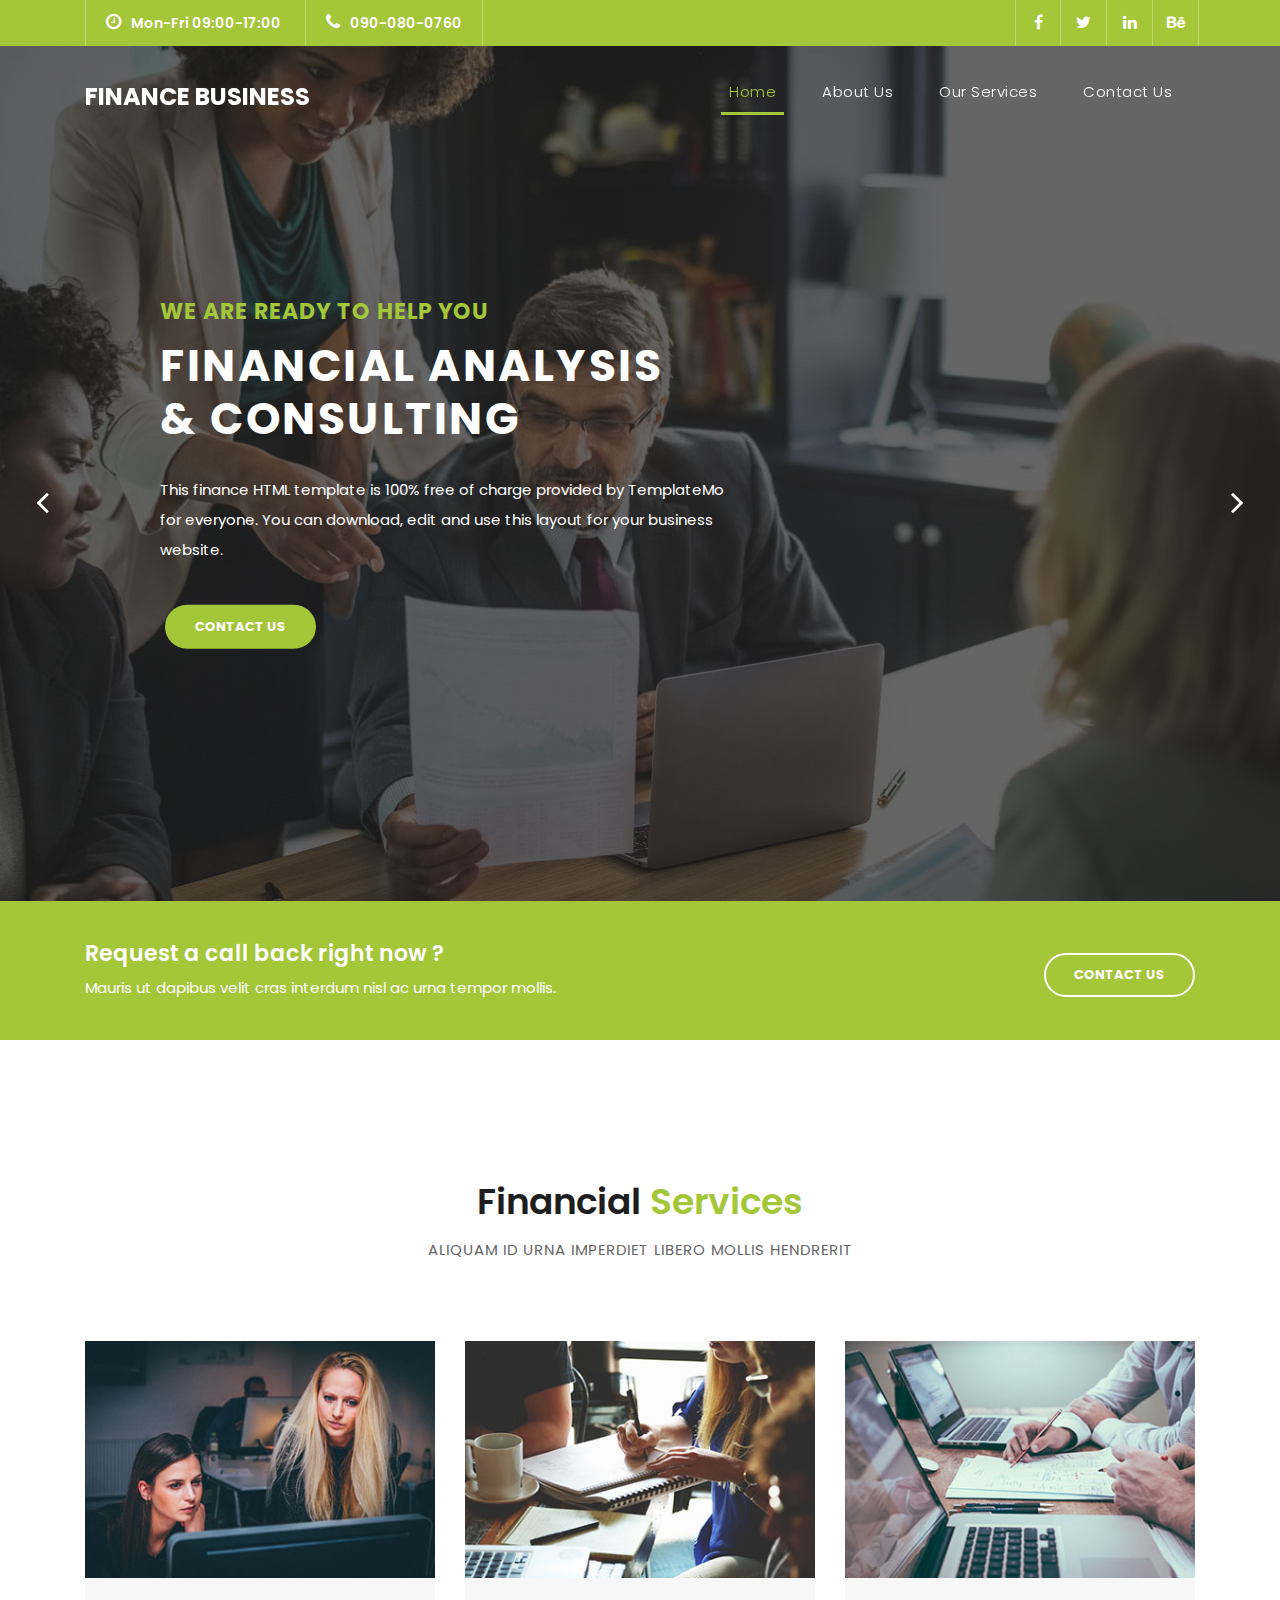
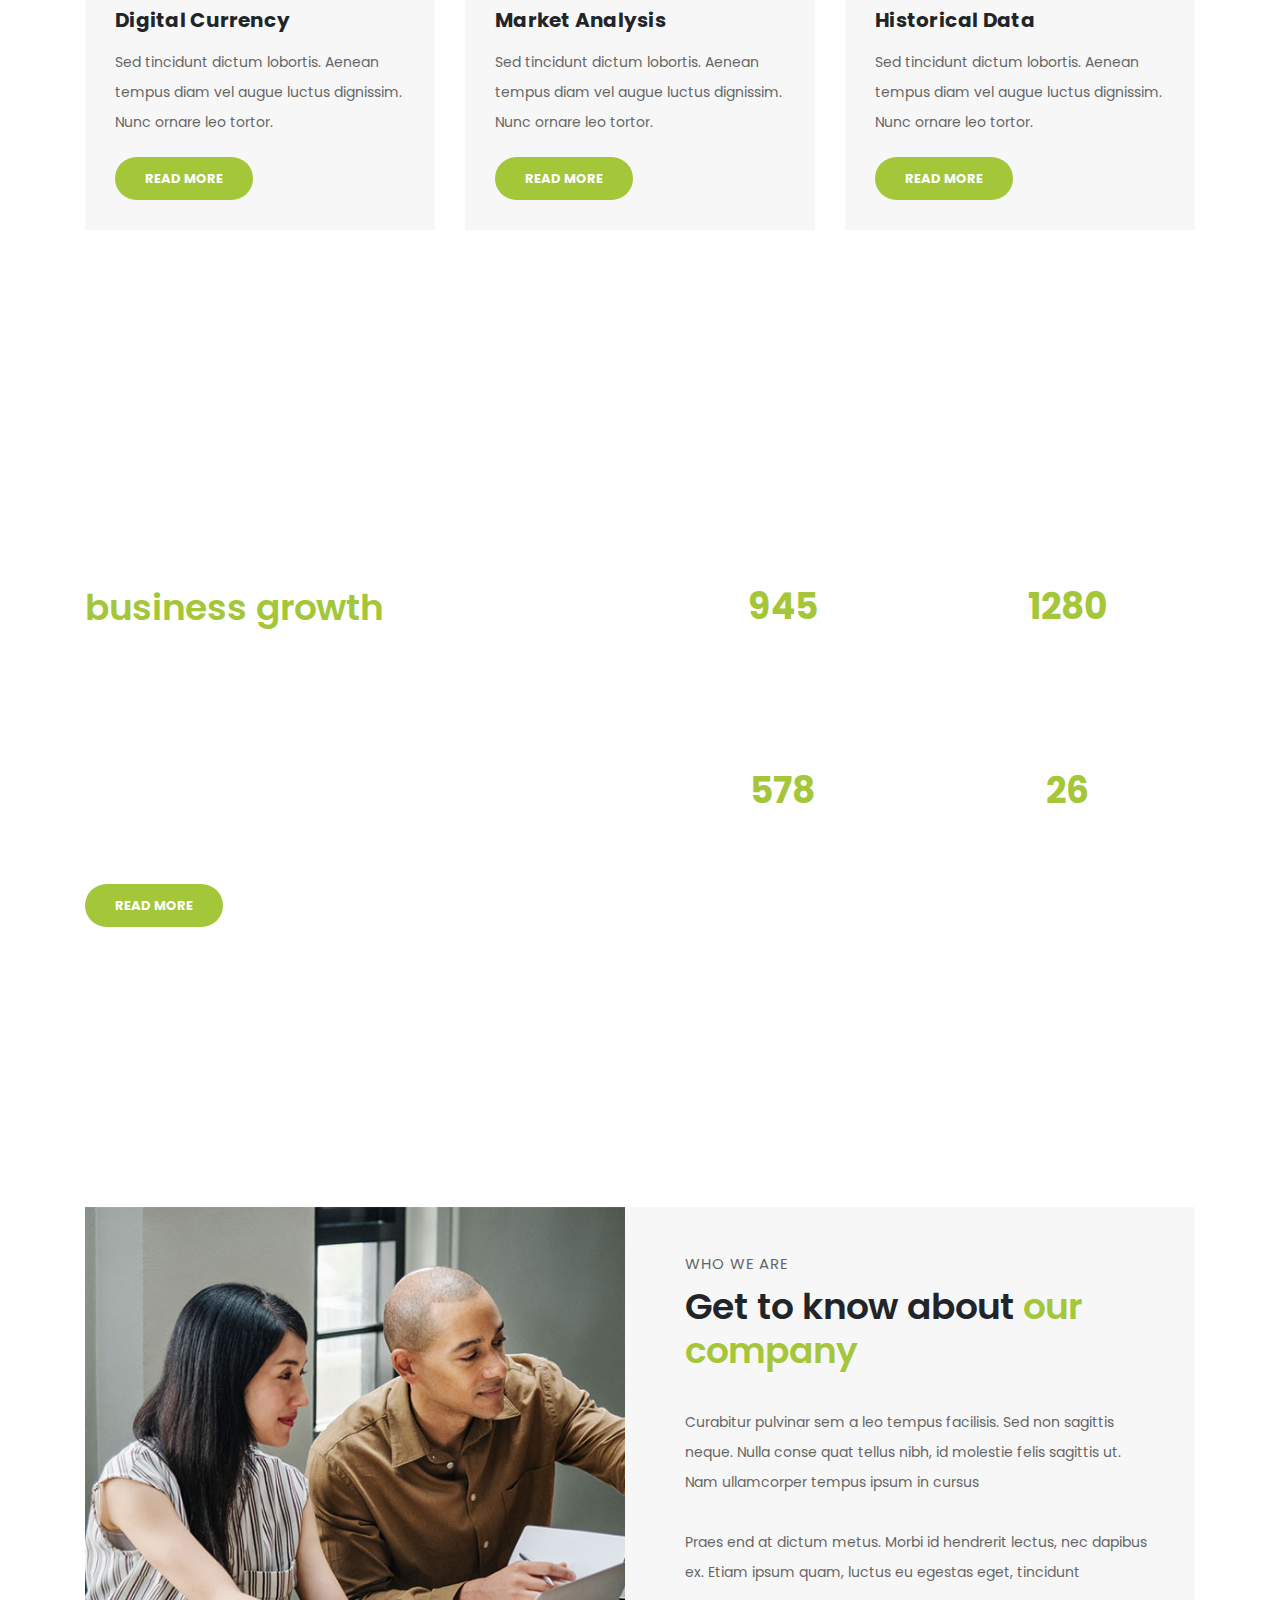
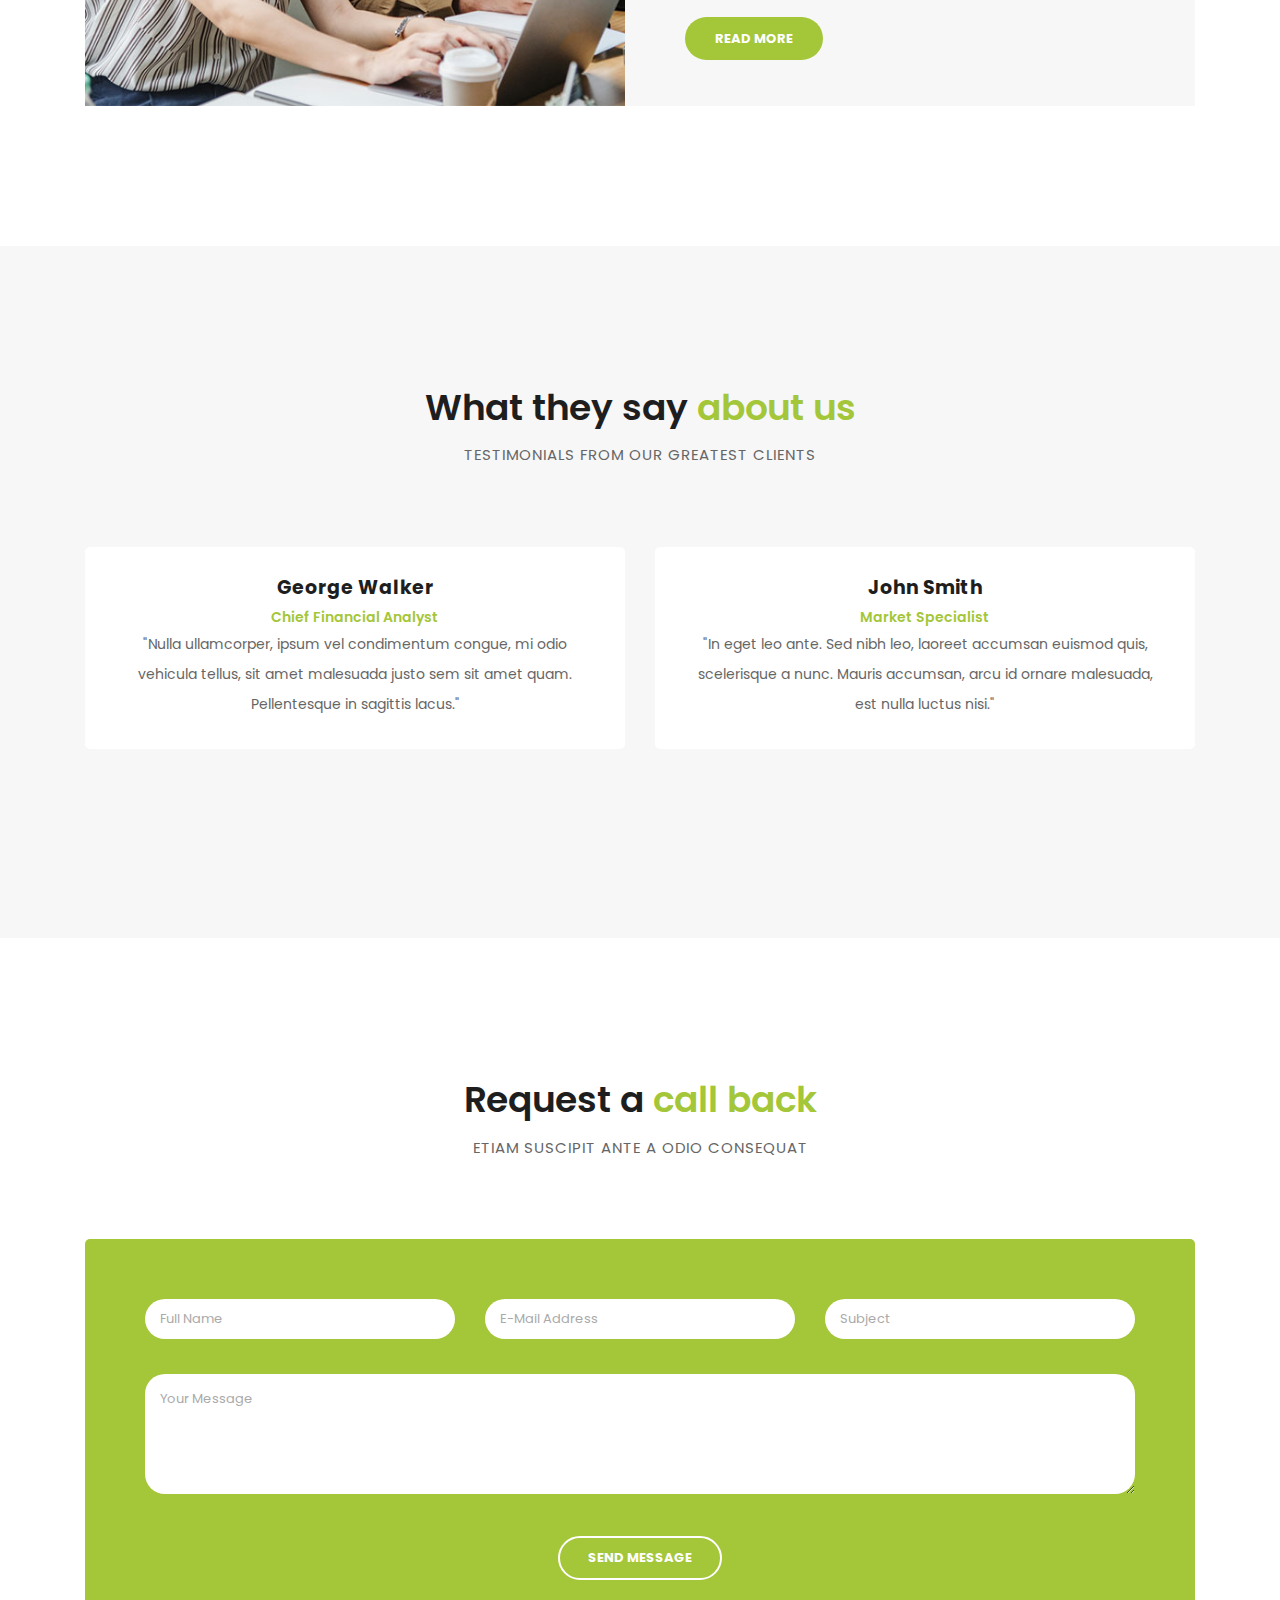
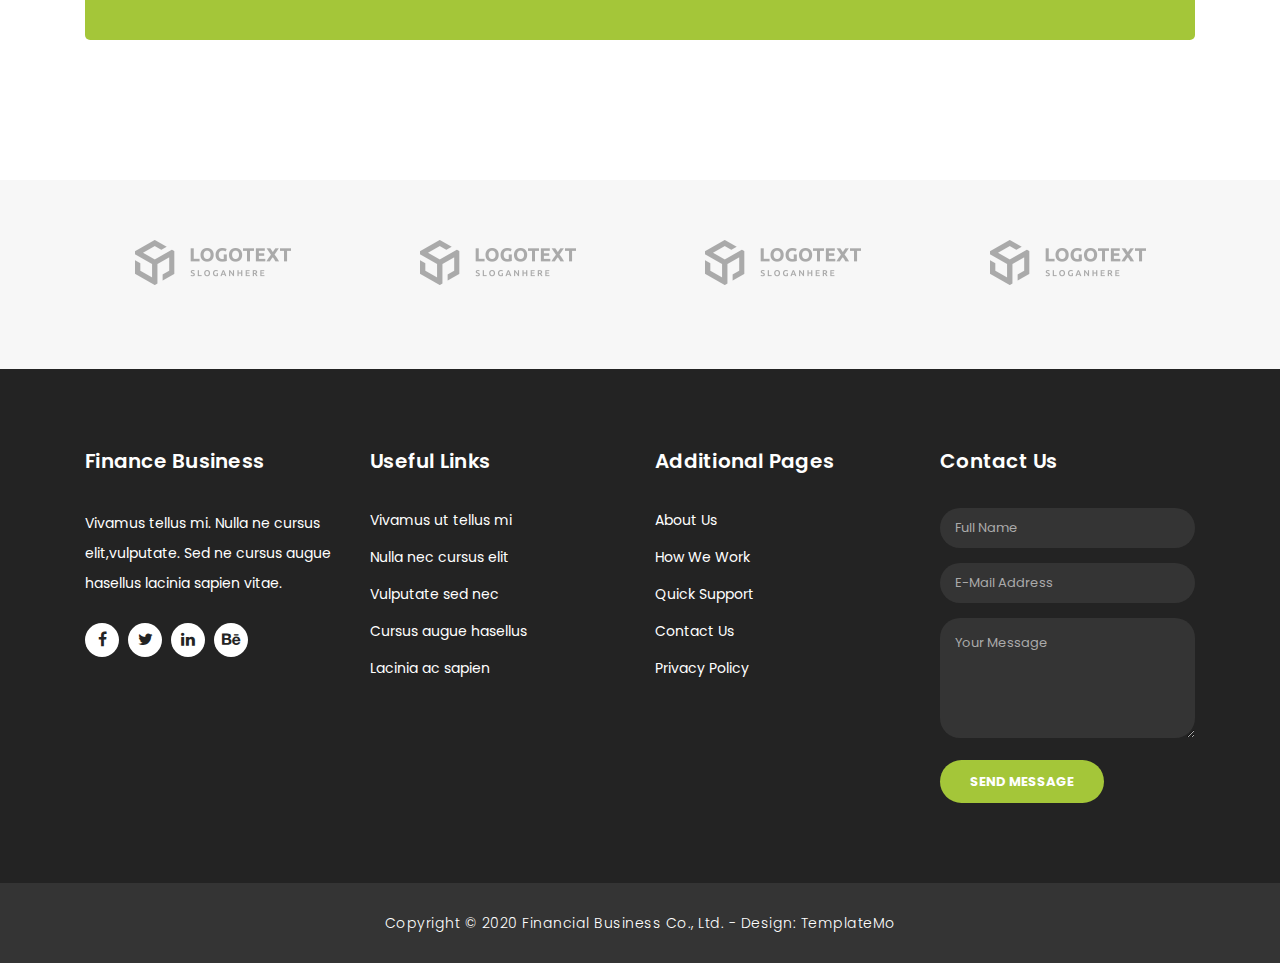
==== index.html @ 7f65e046 "first template" ====
<!DOCTYPE html>
<html lang="en">

  <head>

    <meta charset="utf-8">
    <meta name="viewport" content="width=device-width, initial-scale=1, shrink-to-fit=no">
    <meta name="description" content="">
    <meta name="author" content="TemplateMo">
    <link href="https://fonts.googleapis.com/css?family=Poppins:100,200,300,400,500,600,700,800,900&display=swap" rel="stylesheet">

    <title>Finance Business HTML5 Template</title>

    <!-- Bootstrap core CSS -->
    <link href="vendor/bootstrap/css/bootstrap.min.css" rel="stylesheet">

    <!-- Additional CSS Files -->
    <link rel="stylesheet" href="assets/css/fontawesome.css">
    <link rel="stylesheet" href="assets/css/templatemo-finance-business.css">
    <link rel="stylesheet" href="assets/css/owl.css">
<!--

Finance Business TemplateMo

https://templatemo.com/tm-545-finance-business

-->
  </head>

  <body>

    <!-- ***** Preloader Start ***** -->
    <div id="preloader">
        <div class="jumper">
            <div></div>
            <div></div>
            <div></div>
        </div>
    </div>  
    <!-- ***** Preloader End ***** -->

    <!-- Header -->
    <div class="sub-header">
      <div class="container">
        <div class="row">
          <div class="col-md-8 col-xs-12">
            <ul class="left-info">
              <li><a href="#"><i class="fa fa-clock-o"></i>Mon-Fri 09:00-17:00</a></li>
              <li><a href="#"><i class="fa fa-phone"></i>090-080-0760</a></li>
            </ul>
          </div>
          <div class="col-md-4">
            <ul class="right-icons">
              <li><a href="#"><i class="fa fa-facebook"></i></a></li>
              <li><a href="#"><i class="fa fa-twitter"></i></a></li>
              <li><a href="#"><i class="fa fa-linkedin"></i></a></li>
              <li><a href="#"><i class="fa fa-behance"></i></a></li>
            </ul>
          </div>
        </div>
      </div>
    </div>

    <header class="">
      <nav class="navbar navbar-expand-lg">
        <div class="container">
          <a class="navbar-brand" href="index.html"><h2>Finance Business</h2></a>
          <button class="navbar-toggler" type="button" data-toggle="collapse" data-target="#navbarResponsive" aria-controls="navbarResponsive" aria-expanded="false" aria-label="Toggle navigation">
            <span class="navbar-toggler-icon"></span>
          </button>
          <div class="collapse navbar-collapse" id="navbarResponsive">
            <ul class="navbar-nav ml-auto">
              <li class="nav-item active">
                <a class="nav-link" href="index.html">Home
                  <span class="sr-only">(current)</span>
                </a>
              </li>
              <li class="nav-item">
                <a class="nav-link" href="about.html">About Us</a>
              </li>
              <li class="nav-item">
                <a class="nav-link" href="services.html">Our Services</a>
              </li>
              <li class="nav-item">
                <a class="nav-link" href="contact.html">Contact Us</a>
              </li>
            </ul>
          </div>
        </div>
      </nav>
    </header>

    <!-- Page Content -->
    <!-- Banner Starts Here -->
    <div class="main-banner header-text" id="top">
        <div class="Modern-Slider">
          <!-- Item -->
          <div class="item item-1">
            <div class="img-fill">
                <div class="text-content">
                  <h6>we are ready to help you</h6>
                  <h4>Financial Analysis<br>&amp; Consulting</h4>
                  <p>This finance HTML template is 100% free of charge provided by TemplateMo for everyone. You can download, edit and use this layout for your business website.</p>
                  <a href="contact.html" class="filled-button">contact us</a>
                </div>
            </div>
          </div>
          <!-- // Item -->
          <!-- Item -->
          <div class="item item-2">
            <div class="img-fill">
                <div class="text-content">
                  <h6>we are here to support you</h6>
                  <h4>Accounting<br>&amp; Management</h4>
                  <p>You are allowed to use this template for your company websites. You are NOT allowed to re-distribute this template ZIP file on any template download website. Please contact TemplateMo for more detail.</p>
                  <a href="services.html" class="filled-button">our services</a>
                </div>
            </div>
          </div>
          <!-- // Item -->
          <!-- Item -->
          <div class="item item-3">
            <div class="img-fill">
                <div class="text-content">
                  <h6>we have a solid background</h6>
                  <h4>Market Analysis<br>&amp; Statistics</h4>
                  <p>Vivamus ut tellus mi. Nulla nec cursus elit, id vulputate mi. Sed nec cursus augue. Phasellus lacinia ac sapien vitae dapibus. Mauris ut dapibus velit cras interdum nisl ac urna tempor mollis.</p>
                  <a href="about.html" class="filled-button">learn more</a>
                </div>
            </div>
          </div>
          <!-- // Item -->
        </div>
    </div>
    <!-- Banner Ends Here -->

    <div class="request-form">
      <div class="container">
        <div class="row">
          <div class="col-md-8">
            <h4>Request a call back right now ?</h4>
            <span>Mauris ut dapibus velit cras interdum nisl ac urna tempor mollis.</span>
          </div>
          <div class="col-md-4">
            <a href="contact.html" class="border-button">Contact Us</a>
          </div>
        </div>
      </div>
    </div>

    <div class="services">
      <div class="container">
        <div class="row">
          <div class="col-md-12">
            <div class="section-heading">
              <h2>Financial <em>Services</em></h2>
              <span>Aliquam id urna imperdiet libero mollis hendrerit</span>
            </div>
          </div>
          <div class="col-md-4">
            <div class="service-item">
              <img src="assets/images/service_01.jpg" alt="">
              <div class="down-content">
                <h4>Digital Currency</h4>
                <p>Sed tincidunt dictum lobortis. Aenean tempus diam vel augue luctus dignissim. Nunc ornare leo tortor.</p>
                <a href="" class="filled-button">Read More</a>
              </div>
            </div>
          </div>
          <div class="col-md-4">
            <div class="service-item">
              <img src="assets/images/service_02.jpg" alt="">
              <div class="down-content">
                <h4>Market Analysis</h4>
                <p>Sed tincidunt dictum lobortis. Aenean tempus diam vel augue luctus dignissim. Nunc ornare leo tortor.</p>
                <a href="" class="filled-button">Read More</a>
              </div>
            </div>
          </div>
          <div class="col-md-4">
            <div class="service-item">
              <img src="assets/images/service_03.jpg" alt="">
              <div class="down-content">
                <h4>Historical Data</h4>
                <p>Sed tincidunt dictum lobortis. Aenean tempus diam vel augue luctus dignissim. Nunc ornare leo tortor.</p>
                <a href="" class="filled-button">Read More</a>
              </div>
            </div>
          </div>
        </div>
      </div>
    </div>

    <div class="fun-facts">
      <div class="container">
        <div class="row">
          <div class="col-md-6">
            <div class="left-content">
              <span>Lorem ipsum dolor sit amet</span>
              <h2>Our solutions for your <em>business growth</em></h2>
              <p>Pellentesque ultrices at turpis in vestibulum. Aenean pretium elit nec congue elementum. Nulla luctus laoreet porta. Maecenas at nisi tempus, porta metus vitae, faucibus augue. 
              <br><br>Fusce et venenatis ex. Quisque varius, velit quis dictum sagittis, odio velit molestie nunc, ut posuere ante tortor ut neque.</p>
              <a href="" class="filled-button">Read More</a>
            </div>
          </div>
          <div class="col-md-6 align-self-center">
            <div class="row">
              <div class="col-md-6">
                <div class="count-area-content">
                  <div class="count-digit">945</div>
                  <div class="count-title">Work Hours</div>
                </div>
              </div>
              <div class="col-md-6">
                <div class="count-area-content">
                  <div class="count-digit">1280</div>
                  <div class="count-title">Great Reviews</div>
                </div>
              </div>
              <div class="col-md-6">
                <div class="count-area-content">
                  <div class="count-digit">578</div>
                  <div class="count-title">Projects Done</div>
                </div>
              </div>
              <div class="col-md-6">
                <div class="count-area-content">
                  <div class="count-digit">26</div>
                  <div class="count-title">Awards Won</div>
                </div>
              </div>
            </div>
          </div>
        </div>
      </div>
    </div>

    <div class="more-info">
      <div class="container">
        <div class="row">
          <div class="col-md-12">
            <div class="more-info-content">
              <div class="row">
                <div class="col-md-6">
                  <div class="left-image">
                    <img src="assets/images/more-info.jpg" alt="">
                  </div>
                </div>
                <div class="col-md-6 align-self-center">
                  <div class="right-content">
                    <span>Who we are</span>
                    <h2>Get to know about <em>our company</em></h2>
                    <p>Curabitur pulvinar sem a leo tempus facilisis. Sed non sagittis neque. Nulla conse quat tellus nibh, id molestie felis sagittis ut. Nam ullamcorper tempus ipsum in cursus<br><br>Praes end at dictum metus. Morbi id hendrerit lectus, nec dapibus ex. Etiam ipsum quam, luctus eu egestas eget, tincidunt</p>
                    <a href="#" class="filled-button">Read More</a>
                  </div>
                </div>
              </div>
            </div>
          </div>
        </div>
      </div>
    </div>

    <div class="testimonials">
      <div class="container">
        <div class="row">
          <div class="col-md-12">
            <div class="section-heading">
              <h2>What they say <em>about us</em></h2>
              <span>testimonials from our greatest clients</span>
            </div>
          </div>
          <div class="col-md-12">
            <div class="owl-testimonials owl-carousel">
              
              <div class="testimonial-item">
                <div class="inner-content">
                  <h4>George Walker</h4>
                  <span>Chief Financial Analyst</span>
                  <p>"Nulla ullamcorper, ipsum vel condimentum congue, mi odio vehicula tellus, sit amet malesuada justo sem sit amet quam. Pellentesque in sagittis lacus."</p>
                </div>
                <img src="http://placehold.it/60x60" alt="">
              </div>
              
              <div class="testimonial-item">
                <div class="inner-content">
                  <h4>John Smith</h4>
                  <span>Market Specialist</span>
                  <p>"In eget leo ante. Sed nibh leo, laoreet accumsan euismod quis, scelerisque a nunc. Mauris accumsan, arcu id ornare malesuada, est nulla luctus nisi."</p>
                </div>
                <img src="http://placehold.it/60x60" alt="">
              </div>
              
              <div class="testimonial-item">
                <div class="inner-content">
                  <h4>David Wood</h4>
                  <span>Chief Accountant</span>
                  <p>"Ut ultricies maximus turpis, in sollicitudin ligula posuere vel. Donec finibus maximus neque, vitae egestas quam imperdiet nec. Proin nec mauris eu tortor consectetur tristique."</p>
                </div>
                <img src="http://placehold.it/60x60" alt="">
              </div>
              
              <div class="testimonial-item">
                <div class="inner-content">
                  <h4>Andrew Boom</h4>
                  <span>Marketing Head</span>
                  <p>"Curabitur sollicitudin, tortor at suscipit volutpat, nisi arcu aliquet dui, vitae semper sem turpis quis libero. Quisque vulputate lacinia nisl ac lobortis."</p>
                </div>
                <img src="http://placehold.it/60x60" alt="">
              </div>
              
            </div>
          </div>
        </div>
      </div>
    </div>

    <div class="callback-form">
      <div class="container">
        <div class="row">
          <div class="col-md-12">
            <div class="section-heading">
              <h2>Request a <em>call back</em></h2>
              <span>Etiam suscipit ante a odio consequat</span>
            </div>
          </div>
          <div class="col-md-12">
            <div class="contact-form">
              <form id="contact" action="" method="post">
                <div class="row">
                  <div class="col-lg-4 col-md-12 col-sm-12">
                    <fieldset>
                      <input name="name" type="text" class="form-control" id="name" placeholder="Full Name" required="">
                    </fieldset>
                  </div>
                  <div class="col-lg-4 col-md-12 col-sm-12">
                    <fieldset>
                      <input name="email" type="text" class="form-control" id="email" pattern="[^ @]*@[^ @]*" placeholder="E-Mail Address" required="">
                    </fieldset>
                  </div>
                  <div class="col-lg-4 col-md-12 col-sm-12">
                    <fieldset>
                      <input name="subject" type="text" class="form-control" id="subject" placeholder="Subject" required="">
                    </fieldset>
                  </div>
                  <div class="col-lg-12">
                    <fieldset>
                      <textarea name="message" rows="6" class="form-control" id="message" placeholder="Your Message" required=""></textarea>
                    </fieldset>
                  </div>
                  <div class="col-lg-12">
                    <fieldset>
                      <button type="submit" id="form-submit" class="border-button">Send Message</button>
                    </fieldset>
                  </div>
                </div>
              </form>
            </div>
          </div>
        </div>
      </div>
    </div>

    <div class="partners">
      <div class="container">
        <div class="row">
          <div class="col-md-12">
            <div class="owl-partners owl-carousel">
            
              <div class="partner-item">
                <img src="assets/images/client-01.png" title="1" alt="1">
              </div>
              
              <div class="partner-item">
                <img src="assets/images/client-01.png" title="2" alt="2">
              </div>
              
              <div class="partner-item">
                <img src="assets/images/client-01.png" title="3" alt="3">
              </div>
              
              <div class="partner-item">
                <img src="assets/images/client-01.png" title="4" alt="4">
              </div>
              
              <div class="partner-item">
                <img src="assets/images/client-01.png" title="5" alt="5">
              </div>
              
            </div>
          </div>
        </div>
      </div>
    </div>


    <!-- Footer Starts Here -->
    <footer>
      <div class="container">
        <div class="row">
          <div class="col-md-3 footer-item">
            <h4>Finance Business</h4>
            <p>Vivamus tellus mi. Nulla ne cursus elit,vulputate. Sed ne cursus augue hasellus lacinia sapien vitae.</p>
            <ul class="social-icons">
              <li><a rel="nofollow" href="https://fb.com/templatemo" target="_blank"><i class="fa fa-facebook"></i></a></li>
              <li><a href="#"><i class="fa fa-twitter"></i></a></li>
              <li><a href="#"><i class="fa fa-linkedin"></i></a></li>
              <li><a href="#"><i class="fa fa-behance"></i></a></li>
            </ul>
          </div>
          <div class="col-md-3 footer-item">
            <h4>Useful Links</h4>
            <ul class="menu-list">
              <li><a href="#">Vivamus ut tellus mi</a></li>
              <li><a href="#">Nulla nec cursus elit</a></li>
              <li><a href="#">Vulputate sed nec</a></li>
              <li><a href="#">Cursus augue hasellus</a></li>
              <li><a href="#">Lacinia ac sapien</a></li>
            </ul>
          </div>
          <div class="col-md-3 footer-item">
            <h4>Additional Pages</h4>
            <ul class="menu-list">
              <li><a href="#">About Us</a></li>
              <li><a href="#">How We Work</a></li>
              <li><a href="#">Quick Support</a></li>
              <li><a href="#">Contact Us</a></li>
              <li><a href="#">Privacy Policy</a></li>
            </ul>
          </div>
          <div class="col-md-3 footer-item last-item">
            <h4>Contact Us</h4>
            <div class="contact-form">
              <form id="contact footer-contact" action="" method="post">
                <div class="row">
                  <div class="col-lg-12 col-md-12 col-sm-12">
                    <fieldset>
                      <input name="name" type="text" class="form-control" id="name" placeholder="Full Name" required="">
                    </fieldset>
                  </div>
                  <div class="col-lg-12 col-md-12 col-sm-12">
                    <fieldset>
                      <input name="email" type="text" class="form-control" id="email" pattern="[^ @]*@[^ @]*" placeholder="E-Mail Address" required="">
                    </fieldset>
                  </div>
                  <div class="col-lg-12">
                    <fieldset>
                      <textarea name="message" rows="6" class="form-control" id="message" placeholder="Your Message" required=""></textarea>
                    </fieldset>
                  </div>
                  <div class="col-lg-12">
                    <fieldset>
                      <button type="submit" id="form-submit" class="filled-button">Send Message</button>
                    </fieldset>
                  </div>
                </div>
              </form>
            </div>
          </div>
        </div>
      </div>
    </footer>
    
    <div class="sub-footer">
      <div class="container">
        <div class="row">
          <div class="col-md-12">
            <p>Copyright &copy; 2020 Financial Business Co., Ltd.
            
            - Design: <a rel="nofollow noopener" href="https://templatemo.com" target="_blank">TemplateMo</a></p>
          </div>
        </div>
      </div>
    </div>

    <!-- Bootstrap core JavaScript -->
    <script src="vendor/jquery/jquery.min.js"></script>
    <script src="vendor/bootstrap/js/bootstrap.bundle.min.js"></script>

    <!-- Additional Scripts -->
    <script src="assets/js/custom.js"></script>
    <script src="assets/js/owl.js"></script>
    <script src="assets/js/slick.js"></script>
    <script src="assets/js/accordions.js"></script>

    <script language = "text/Javascript"> 
      cleared[0] = cleared[1] = cleared[2] = 0; //set a cleared flag for each field
      function clearField(t){                   //declaring the array outside of the
      if(! cleared[t.id]){                      // function makes it static and global
          cleared[t.id] = 1;  // you could use true and false, but that's more typing
          t.value='';         // with more chance of typos
          t.style.color='#fff';
          }
      }
    </script>

  </body>
</html>
---- assets/css/templatemo-finance-business.css ----
/* 

TemplateMo - Finance Business

https://templatemo.com/tm-545-finance-business

*/

body {
  font-family: 'Poppins', sans-serif;
  overflow-x: hidden;
  text-rendering: optimizeLegibility;
  -webkit-font-smoothing: antialiased;
  -moz-osx-font-smoothing: grayscale;
}
p {
	margin-bottom: 0px;
	font-size: 14px;
	color: #666666;
	line-height: 30px;
}
a {
	text-decoration: none!important;
}
ul {
	padding: 0;
	margin: 0;
	list-style: none;
}

h1,h2,h3,h4,h5,h6 {
	margin: 0px;
}

a.filled-button {
	background-color: #a4c639;
	color: #fff;
	font-size: 13px;
	text-transform: uppercase;
	font-weight: 700;
	padding: 12px 30px;
	border-radius: 30px;
	display: inline-block;
	transition: all 0.3s;
}

a.filled-button:hover {
	background-color: #fff;
	color: #a4c639;
}

a.border-button {
	background-color: transparent;
	color: #fff;
	border: 2px solid #fff;
	font-size: 13px;
	text-transform: uppercase;
	font-weight: 700;
	padding: 10px 28px;
	border-radius: 30px;
	display: inline-block;
	transition: all 0.3s;
}

a.border-button:hover {
	background-color: #fff;
	color: #a4c639;
}

.section-heading {
	text-align: center;
	margin-bottom: 80px;
}

.section-heading h2 {
	font-size: 36px;
	font-weight: 600;
	color: #1e1e1e;
}

.section-heading em {
	font-style: normal;
	color: #a4c639;
}

.section-heading span {
	display: block;
	margin-top: 15px;
	text-transform: uppercase;
	font-size: 15px;
	color: #666;
	letter-spacing: 1px;
}

#preloader {
  overflow: hidden;
  background: #a4c639;
  left: 0;
  right: 0;
  top: 0;
  bottom: 0;
  position: fixed;
  z-index: 9999999;
  color: #fff;
}

#preloader .jumper {
  left: 0;
  top: 0;
  right: 0;
  bottom: 0;
  display: block;
  position: absolute;
  margin: auto;
  width: 50px;
  height: 50px;
}

#preloader .jumper > div {
  background-color: #fff;
  width: 10px;
  height: 10px;
  border-radius: 100%;
  -webkit-animation-fill-mode: both;
  animation-fill-mode: both;
  position: absolute;
  opacity: 0;
  width: 50px;
  height: 50px;
  -webkit-animation: jumper 1s 0s linear infinite;
  animation: jumper 1s 0s linear infinite;
}

#preloader .jumper > div:nth-child(2) {
  -webkit-animation-delay: 0.33333s;
  animation-delay: 0.33333s;
}

#preloader .jumper > div:nth-child(3) {
  -webkit-animation-delay: 0.66666s;
  animation-delay: 0.66666s;
}

@-webkit-keyframes jumper {
  0% {
    opacity: 0;
    -webkit-transform: scale(0);
    transform: scale(0);
  }
  5% {
    opacity: 1;
  }
  100% {
    -webkit-transform: scale(1);
    transform: scale(1);
    opacity: 0;
  }
}

@keyframes jumper {
  0% {
    opacity: 0;
    -webkit-transform: scale(0);
    transform: scale(0);
  }
  5% {
    opacity: 1;
  }
  100% {
    opacity: 0;
  }
}

/* Sub Header Style */

.sub-header {
	background-color: #a4c639;
	height: 46px;
	line-height: 46px;
}

.sub-header ul li {
	display: inline-block;
}

.sub-header ul.left-info li {
	border-left: 1px solid rgba(250,250,250,0.3);
	padding: 0px 20px;
}

.sub-header ul.left-info li:last-child {
	border-right: 1px solid rgba(250,250,250,0.3);
}

.sub-header ul.left-info li i {
	margin-right: 10px;
	font-size: 18px;
}

.sub-header ul.left-info li a {
	color: #fff;
	font-size: 14px;
	font-weight: 600;
}

.sub-header ul.right-icons {
	float: right;
}

.sub-header ul.right-icons li {
	margin-right: -4px;
	width: 46px;
	display: inline-block;
	text-align: center;
	border-right: 1px solid rgba(250,250,250,0.3);
}

.sub-header ul.right-icons li:first-child {
	border-left: 1px solid rgba(250,250,250,0.3);
}

.sub-header ul.right-icons li a {
	color: #fff;
	transition: all 0.3s;
}

.sub-header ul.right-icons li a:hover {
	opacity: 0.75;
}



/* Header Style */
header {
	position: absolute;
	z-index: 99999;
	width: 100%;
	background-color: transparent!important;
	height: 80px;
	-webkit-transition: all 0.3s ease-in-out 0s;
    -moz-transition: all 0.3s ease-in-out 0s;
    -o-transition: all 0.3s ease-in-out 0s;
    transition: all 0.3s ease-in-out 0s;
}
header .navbar {
	padding: 20px 0px;
}
.background-header .navbar {
	padding: 10px 0px;
}
.background-header {
	top: 0;
	position: fixed;
	background-color: #fff!important;
	box-shadow: 0px 1px 10px rgba(0,0,0,0.1);
}
.background-header .navbar-brand h2 {
	color: #a4c639!important;
}
.background-header .navbar-nav a.nav-link {
	color: #1e1e1e!important;
}
.background-header .navbar-nav .nav-link:hover,
.background-header .navbar-nav .active>.nav-link,
.background-header .navbar-nav .nav-link.active,
.background-header .navbar-nav .nav-link.show,
.background-header .navbar-nav .show>.nav-link {
	color: #a4c639!important;
}
.navbar .navbar-brand {
	float: 	left;
	margin-top: 12px;
	outline: none;
}
.navbar .navbar-brand h2 {
	color: #fff;
	text-transform: uppercase;
	font-size: 24px;
	font-weight: 700;
	-webkit-transition: all .3s ease 0s;
    -moz-transition: all .3s ease 0s;
    -o-transition: all .3s ease 0s;
    transition: all .3s ease 0s;
}
.navbar .navbar-brand h2 em {
	font-style: normal;
	font-size: 16px;
}
#navbarResponsive {
	z-index: 999;
}
.navbar-collapse {
	text-align: center;
}
.navbar .navbar-nav .nav-item {
	margin: 0px 15px;
}
.navbar .navbar-nav a.nav-link {
	text-transform: capitalize;
	font-size: 15px;
	font-weight: 300;
	letter-spacing: 0.5px;
	color: #fff;
	transition: all 0.5s;
	margin-top: 5px;
}
.navbar .navbar-nav .nav-link:hover,
.navbar .navbar-nav .active>.nav-link,
.navbar .navbar-nav .nav-link.active,
.navbar .navbar-nav .nav-link.show,
.navbar .navbar-nav .show>.nav-link {
	color: #a4c639;
	border-bottom: 3px solid #a4c639;
}
.navbar .navbar-toggler-icon {
	background-image: none;
}
.navbar .navbar-toggler {
	border-color: #fff;
	background-color: #fff;	
	height: 36px;
	outline: none;
	border-radius: 0px;
	position: absolute;
	right: 30px;
	top: 20px;
}
.navbar .navbar-toggler-icon:after {
	content: '\f0c9';
	color: #a4c639;
	font-size: 18px;
	line-height: 26px;
	font-family: 'FontAwesome';
}



/* Banner Style */

.img-fill{
  width: 100%;
  display: block;
  overflow: hidden;
  position: relative;
  text-align: center
}

.img-fill img {
  min-height: 100%;
  min-width: 100%;
  position: relative;
  display: inline-block;
  max-width: none;
}

*,
*:before,
*:after {
  -webkit-box-sizing: border-box;
  box-sizing: border-box;
  -webkit-font-smoothing: antialiased;
  -moz-osx-font-smoothing: grayscale;
}

.Grid1k {
  padding: 0 15px;
  max-width: 1200px;
  margin: auto;
}

.blocks-box,
.slick-slider {
  margin: 0;
  padding: 0!important;
}

.slick-slide {
  float: left;
  padding: 0;
}

.Modern-Slider .item .img-fill {
	background-size: cover;
	background-position: center center;
	background-repeat: no-repeat;
	height:95vh;
}

.Modern-Slider .item-1 .img-fill {
	background-image: url(../images/slide_01.jpg);
}

.Modern-Slider .item-2 .img-fill {
	background-image: url(../images/slide_02.jpg);
}

.Modern-Slider .item-3 .img-fill {
	background-image: url(../images/slide_03.jpg);
}

.Modern-Slider .NextArrow{
  position:absolute;
  top:50%;
  right:30px;
  border:0 none;
  background-color: transparent;
  text-align:center;
  font-size: 36px;
  font-family: 'FontAwesome';
  color:#FFF;
  z-index:5;
  outline: none;
  cursor: pointer;
}

.Modern-Slider .NextArrow:before{
  content:'\f105';
}

.Modern-Slider .PrevArrow {
  position:absolute;
  top:50%;
  left:30px;
  border:0 none;
  background-color: transparent;
  text-align:center;
  font-size: 36px;
  font-family: 'FontAwesome';
  color:#FFF;
  z-index:5;
  outline: none;
  cursor: pointer;
}

.Modern-Slider .PrevArrow:before{
  content:'\f104';
}

ul.slick-dots {
  display: none!important;
}

.Modern-Slider .text-content {
	text-align: left;
  	width: 75%;
  	position: absolute;
  	top: 50%;
  	left: 50%;
  	transform: translate(-50%, -50%);
}

.Modern-Slider .item h6 {
  margin-bottom: 15px;
  font-size: 22px;
  text-transform: uppercase;
  font-weight: 700;
  letter-spacing: 1px;
  color:#a4c639;
  animation:fadeOutRight 1s both;
}

.Modern-Slider .item h4 {
  margin-bottom: 30px;
  text-transform: uppercase;
  font-size: 44px;
  font-weight: 700;
  letter-spacing: 2.5px;
  color:#FFF;
  overflow:hidden;
  animation:fadeOutLeft 1s both;
}

.Modern-Slider .item p {
	max-width: 570px;
	color: #fff;
	font-size: 15px;
	font-weight: 400;
	line-height: 30px;
	margin-bottom: 40px;
}

.Modern-Slider .item a {
  margin: 0 5px;
}

.Modern-Slider .item.slick-active h6{
  animation:fadeInDown 1s both 1s;
}

.Modern-Slider .item.slick-active h4{
  animation:fadeInLeft 1s both 1.5s;
}

.Modern-Slider .item.slick-active{
  animation:Slick-FastSwipeIn 1s both;
}

.Modern-Slider .buttons {
  position: relative;
}

.Modern-Slider {background:#000;}


/* ==== Slick Slider Css Ruls === */
.slick-slider{position:relative;display:block;-webkit-user-select:none;-moz-user-select:none;-ms-user-select:none;user-select:none;-webkit-touch-callout:none;-khtml-user-select:none;-ms-touch-action:pan-y;touch-action:pan-y;-webkit-tap-highlight-color:transparent}
.slick-list{position:relative;display:block;overflow:hidden;margin:0;padding:0}
.slick-list:focus{outline:none}.slick-list.dragging{cursor:hand}
.slick-slider .slick-track,.slick-slider .slick-list{-webkit-transform:translate3d(0,0,0);-ms-transform:translate3d(0,0,0);transform:translate3d(0,0,0)}
.slick-track{position:relative;top:0;left:0;display:block}
.slick-track:before,.slick-track:after{display:table;content:''}.slick-track:after{clear:both}
.slick-loading .slick-track{visibility:hidden}
.slick-slide{display:none;float:left /* If RTL Make This Right */ ;height:100%;min-height:1px}
.slick-slide.dragging img{pointer-events:none}
.slick-initialized .slick-slide{display:block}
.slick-loading .slick-slide{visibility:hidden}
.slick-vertical .slick-slide{display:block;height:auto;border:1px solid transparent}




/* Request Form */

.request-form {
	background-color: #a4c639;
	padding: 40px 0px;
	color: #fff;
}

.request-form h4 {
	font-size: 22px;
	font-weight: 600;
}

.request-form span {
	font-size: 15px;
	font-weight: 400;
	display: inline-block;
	margin-top: 10px;
}

.request-form a.border-button {
	margin-top: 12px;
	float: right;
}




/* Services */

.services {
	margin-top: 140px;
}

.service-item img {
	width: 100%;
	overflow: hidden;
}

.service-item .down-content {
	background-color: #f7f7f7;
	padding: 30px;
}

.service-item .down-content h4 {
	font-size: 20px;
	font-weight: 700;
	letter-spacing: 0.25px;
	margin-bottom: 15px;
}

.service-item .down-content p {
	margin-bottom: 20px;
}



/* Fun Facts */

.fun-facts {
	margin-top: 140px;
	background-image: url(../images/fun-facts-bg.jpg);
	background-position: center center;
	background-repeat: no-repeat;
	background-size: cover;
	background-attachment: fixed;
	padding: 140px 0px;
	color: #fff;
}

.fun-facts span {
	text-transform: uppercase;
	font-size: 15px;
	color: #fff;
	letter-spacing: 1px;
	margin-bottom: 10px;
	display: block;
}

.fun-facts h2 {
	font-size: 36px;
	font-weight: 600;
	margin-bottom: 35px;
}

.fun-facts em {
	font-style: normal;
	color: #a4c639;
}

.fun-facts p {
	color: #fff;
	margin-bottom: 40px;
}

.fun-facts .left-content {
	margin-right: 45px;
}

.count-area-content {
	text-align: center;
	background-color: rgba(250,250,250,0.1);
	padding: 25px 30px 35px 30px;
	margin: 15px 0px;
}

.count-digit {
    margin: 5px 0px;
    color: #a4c639;
    font-weight: 700;
    font-size: 36px;
}
.count-title {
    font-size: 20px;
    font-weight: 600;
    color: #fff;
    letter-spacing: 0.5px;
}



/* More Info */

.more-info {
	margin-top: 140px;
}

.more-info .left-image img {
	width: 100%;
	overflow: hidden;
}

.more-info .more-info-content {
	background-color: #f7f7f7;
}

.about-info .more-info-content {
	background-color: transparent;
}

.about-info .right-content {
	padding: 0px!important;
	margin-right: 30px;
}

.more-info .right-content {
	padding: 45px 45px 45px 30px;
}

.more-info .right-content span {
	text-transform: uppercase;
	font-size: 15px;
	color: #666;
	letter-spacing: 1px;
	margin-bottom: 10px;
	display: block;
}

.more-info .right-content h2 {
	font-size: 36px;
	font-weight: 600;
	margin-bottom: 35px;
}

.more-info .right-content em {
	font-style: normal;
	color: #a4c639;
}

.more-info .right-content p {
	margin-bottom: 30px;
}


/* Testimonials Style */

.about-testimonials {
	margin-top: 0px!important;
}

.testimonials {
	margin-top: 140px;
	background-color: #f7f7f7;
	padding: 140px 0px;
}
.testimonial-item .inner-content {
	text-align: center;
	background-color: #fff;	
	padding: 30px;
	border-radius: 5px;
}
.testimonial-item p {
	font-size: 14px;
	font-weight: 400;
}
.testimonial-item h4 {
	font-size: 19px;
	font-weight: 700;
	color: #1e1e1e;
	letter-spacing: 0.5px;
	margin-bottom: 0px;
}
.testimonial-item span {
	display: inline-block;
	margin-top: 8px;
	font-weight: 600;
	font-size: 14px;
	color: #a4c639;
}
.testimonial-item img {
	max-width: 60px;
	border-radius: 50%;
	margin: 25px auto 0px auto;
}




/* Call Back Style */

.callback-services {
	border-top: 1px solid #eee;
	padding-top: 140px;
}

.contact-us {
	background-color: #f7f7f7;
	padding: 140px 0px;
}

.contact-us .contact-form {
	background-color: transparent!important;
	padding: 0!important;
}

.callback-form {
	margin-top: 140px;
}

.callback-form .contact-form {
	background-color: #a4c639;
	padding: 60px;
	border-radius: 5px;
	text-align: center;
}

.callback-form .contact-form input {
	border-radius: 20px;
	height: 40px;
	line-height: 40px;
	display: inline-block;
	padding: 0px 15px;
	color: #6a6a6a;
	font-size: 13px;
	text-transform: none;
	box-shadow: none;
	border: none;
	margin-bottom: 35px;
}

.callback-form .contact-form input:focus {
	outline: none;
	box-shadow: none;
	border: none;
}

.callback-form .contact-form textarea {
	border-radius: 20px;
	height: 120px;
	max-height: 200px;
	min-height: 120px;
	display: inline-block;
	padding: 15px;
	color: #6a6a6a;
	font-size: 13px;
	text-transform: none;
	box-shadow: none;
	border: none;
	margin-bottom: 35px;
}

.callback-form .contact-form textarea:focus {
	outline: none;
	box-shadow: none;
	border: none;
}

.callback-form .contact-form ::-webkit-input-placeholder { /* Edge */
  color: #aaa;
}
.callback-form .contact-form :-ms-input-placeholder { /* Internet Explorer 10-11 */
  color: #aaa;
}
.callback-form .contact-form ::placeholder {
  color: #aaa;
}

.callback-form .contact-form button.border-button {
	background-color: transparent;
	color: #fff;
	border: 2px solid #fff;
	font-size: 13px;
	text-transform: uppercase;
	font-weight: 700;
	padding: 10px 28px;
	border-radius: 30px;
	display: inline-block;
	transition: all 0.3s;
	outline: none;
	box-shadow: none;
	text-shadow: none;
	cursor: pointer;
}

.callback-form .contact-form button.border-button:hover {
	background-color: #fff;
	color: #a4c639;
}

.contact-us .contact-form button.filled-button {
	background-color: #a4c639;
	color: #fff;
	border: none;
	font-size: 13px;
	text-transform: uppercase;
	font-weight: 700;
	padding: 12px 30px;
	border-radius: 30px;
	display: inline-block;
	transition: all 0.3s;
	outline: none;
	box-shadow: none;
	text-shadow: none;
	cursor: pointer;
}

.contact-us .contact-form button.filled-button:hover {
	background-color: #fff;
	color: #a4c639;
}



/* Partners Style */

.contact-partners {
	margin-top: -8px!important;
}

.partners {
	margin-top: 140px;
	background-color: #f7f7f7;
	padding: 60px 0px;
}

.partners .owl-item {
	text-align: center;
	cursor: pointer;
}

.partners .partner-item img {
	max-width: 156px;
	margin: auto;
}



/* Footer Style */

footer {
	background-color: #232323;
	padding: 80px 0px;
	color: #fff;
}

footer h4 {
	color: #fff;
	font-size: 20px;
	font-weight: 600;
	letter-spacing: 0.25px;
	margin-bottom: 35px;
}
footer p {
	color: #fff;
}

footer ul.social-icons {
	margin-top: 25px;
}

footer ul.social-icons li {
	display: inline-block;
	margin-right: 5px;
}

footer ul.social-icons li:last-child {
	margin-right: 0px;
}

footer ul.social-icons li a {
	width: 34px;
	height: 34px;
	display: inline-block;
	line-height: 34px;
	text-align: center;
	background-color: #fff;
	color: #232323;
	border-radius: 50%;
	transition: all 0.3s;
}

footer ul.social-icons li a:hover {
	background-color: #a4c639;
}

footer ul.menu-list li {
	margin-bottom: 13px;
}

footer ul.menu-list li:last-child {
	margin-bottom: 0px;
}

footer ul.menu-list li a {
	font-size: 14px;
	color: #fff;
	transition: all 0.3s;
}

footer ul.menu-list li a:hover {
	color: #a4c639;
}

footer .contact-form input {
	border-radius: 20px;
	height: 40px;
	line-height: 40px;
	display: inline-block;
	padding: 0px 15px;
	color: #aaa!important;
	background-color: #343434;
	font-size: 13px;
	text-transform: none;
	box-shadow: none;
	border: none;
	margin-bottom: 15px;
}

footer .contact-form input:focus {
	outline: none;
	box-shadow: none;
	border: none;
	background-color: #343434;
}

footer .contact-form textarea {
	border-radius: 20px;
	height: 120px;
	max-height: 200px;
	min-height: 120px;
	display: inline-block;
	padding: 15px;
	color: #aaa!important;
	background-color: #343434;
	font-size: 13px;
	text-transform: none;
	box-shadow: none;
	border: none;
	margin-bottom: 15px;
}

footer .contact-form textarea:focus {
	outline: none;
	box-shadow: none;
	border: none;
	background-color: #343434;
}

footer .contact-form ::-webkit-input-placeholder { /* Edge */
  color: #aaa;
}
footer .contact-form :-ms-input-placeholder { /* Internet Explorer 10-11 */
  color: #aaa;
}
footer .contact-form ::placeholder {
  color: #aaa;
}

footer .contact-form button.filled-button {
	background-color: transparent;
	color: #fff;
	background-color: #a4c639;
	border: none;
	font-size: 13px;
	text-transform: uppercase;
	font-weight: 700;
	padding: 12px 30px;
	border-radius: 30px;
	display: inline-block;
	transition: all 0.3s;
	outline: none;
	box-shadow: none;
	text-shadow: none;
	cursor: pointer;
}

footer .contact-form button.filled-button:hover {
	background-color: #fff;
	color: #a4c639;
}



/* Sub-footer Style */

.sub-footer {
	background-color: #343434;
	text-align: center;
	padding: 25px 0px;
}

.sub-footer p {
	color: #fff;
	font-weight: 300;
	letter-spacing: 0.5px;
}

.sub-footer a {
	color: #fff;
}


.page-heading {
	text-align: center;
	background-image: url(../images/page-heading-bg.jpg);
	background-position: center center;
	background-repeat: no-repeat;
	background-size: cover;
	padding: 230px 0px 150px 0px;
	color: #fff;
}

.page-heading h1 {
	text-transform: capitalize;
	font-size: 36px;
	font-weight: 700;
	letter-spacing: 2px;
	margin-bottom: 18px;
}

.page-heading span {
	font-size: 15px;
	text-transform: uppercase;
	letter-spacing: 1px;
	color: #fff;
	display: block;
}


/* team */

.team {
	background-color: #f7f7f7;
	margin-top: 140px;
	margin-bottom: -140px;
	padding: 120px 0px;
}

.team-item img {
	width: 100%;
	overflow: hidden;
}

.team-item .down-content {
	background-color: #fff;
	padding: 30px;
}

.team-item .down-content h4 {
	font-size: 20px;
	font-weight: 700;
	letter-spacing: 0.25px;
	margin-bottom: 10px;
}

.team-item .down-content span {
	color: #a4c639;
	font-weight: 600;
	font-size: 14px;
	display: block;
	margin-bottom: 15px;
}

.team-item .down-content p {
	margin-bottom: 20px;
}


/* Single Service */

.single-services {
	margin-top: 140px;
}

#tabs ul {
  margin: 0;
  padding: 0;
}
#tabs ul li {
  margin-bottom: 10px;
  display: inline-block;
  width: 100%;
}
#tabs ul li:last-child {
  margin-bottom: 0px;
}
#tabs ul li a {
	text-transform: capitalize;
	width: 100%;
	padding: 30px 30px;
	display: inline-block;
	background-color: #a4c639;
  	font-size: 20px;
  	color: #121212;
  	letter-spacing: 0.5px;
  	font-weight: 700;
  	transition: all 0.3s;
}
#tabs ul li a i {
	float: right;
	margin-top: 5px;
}
#tabs ul .ui-tabs-active span {
  background: #faf5b2;
  border: #faf5b2;
  line-height: 90px;
  border-bottom: none;
}
#tabs ul .ui-tabs-active a {
  color: #fff;
}
#tabs ul .ui-tabs-active span {
  color: #1e1e1e;
}
.tabs-content {
	margin-left: 30px;
  text-align: left;
  display: inline-block;
  transition: all 0.3s;
}
.tabs-content img {
	max-width: 100%;
	overflow: hidden;
}
.tabs-content h4 {
	font-size: 20px;
	font-weight: 700;
	letter-spacing: 0.25px;
	margin-bottom: 15px;
	margin-top: 30px;
}
.tabs-content p {
  font-size: 14px;
  color: #7a7a7a;
  margin-bottom: 0px;
}



/* Contact Information */

.contact-information {
	margin-top: 140px;
}

.contact-information .contact-item {
	padding: 60px 30px;
	background-color: #f7f7f7;
	text-align: center;
}

.contact-information .contact-item i {
	color: #a4c639;
	font-size: 48px;
	margin-bottom: 40px;
}

.contact-information .contact-item h4 {
	font-size: 20px;
	font-weight: 700;
	letter-spacing: 0.25px;
	margin-bottom: 15px;
}

.contact-information .contact-item p {
	margin-bottom: 20px;
}

.contact-information .contact-item a {
	font-weight: 600;
	color: #a4c639;
	font-size: 15px;
}




/* Responsive Style */
@media (max-width: 768px) {
	.sub-header {
		display: none;
	}
	.Modern-Slider .item h6 {
	  margin-bottom: 15px;
	  font-size: 18px;
	}
	.Modern-Slider .item h4 {
	  margin-bottom: 25px;
	  font-size: 28px;
	  line-height: 36px;
	  letter-spacing: 1px;
	}
	.Modern-Slider .item p {
		max-width: 570px;
		line-height: 25px;
		margin-bottom: 30px;
	}
	.Modern-Slider .NextArrow{
	  right:5px;
	}
	.Modern-Slider .PrevArrow {
	  left:5px;
	}
	.request-form {
		text-align: center;
	}
	.request-form a.border-button {
		float: none;
		margin-top: 30px;
	}
	.services .service-item {
		margin-bottom: 30px;
	}
	.fun-facts .left-content {
		margin-right: 0px;
		margin-bottom: 30px;
	}
	.more-info .right-content  {
		padding: 30px;
	}
	footer {
		padding: 80px 0px 20px 0px;
	}
	footer .footer-item {
		border-bottom: 1px solid #343434;
		margin-bottom: 30px;
		padding-bottom: 30px;
	}
	footer .last-item {
		border-bottom: none;
	}
	.about-info .right-content {
		margin-right: 0px;
		margin-bottom: 30px;
	}
	.team .team-item {
		margin-bottom: 30px;
	}
	.tabs-content {
		margin-left: 0px;
		margin-top: 30px;
	}
	.contact-item {
		margin-bottom: 30px;
	}
}

@media (max-width: 992px) {
	.navbar .navbar-brand {
		position: absolute;
		left: 30px;
		top: 10px;
	}
	.navbar .navbar-brand {
		width: auto;
	}
	.navbar:after {
		display: none;
	}
	#navbarResponsive {
	    z-index: 99999;
	    position: absolute;
	    top: 80px;
	    left: 0;
	    width: 100%;
	    text-align: center;
	    background-color: #fff;
	    box-shadow: 0px 10px 10px rgba(0,0,0,0.1);
	}
	.navbar .navbar-nav .nav-item {
		border-bottom: 1px solid #eee;
	}
	.navbar .navbar-nav .nav-item:last-child {
		border-bottom: none;
	}
	.navbar .navbar-nav a.nav-link {
		padding: 15px 0px;
		color: #1e1e1e!important;
	}
	.navbar .navbar-nav .nav-link:hover,
	.navbar .navbar-nav .active>.nav-link,
	.navbar .navbar-nav .nav-link.active,
	.navbar .navbar-nav .nav-link.show,
	.navbar .navbar-nav .show>.nav-link {
		color: #a4c639!important;
		border-bottom: none!important;
	}
}
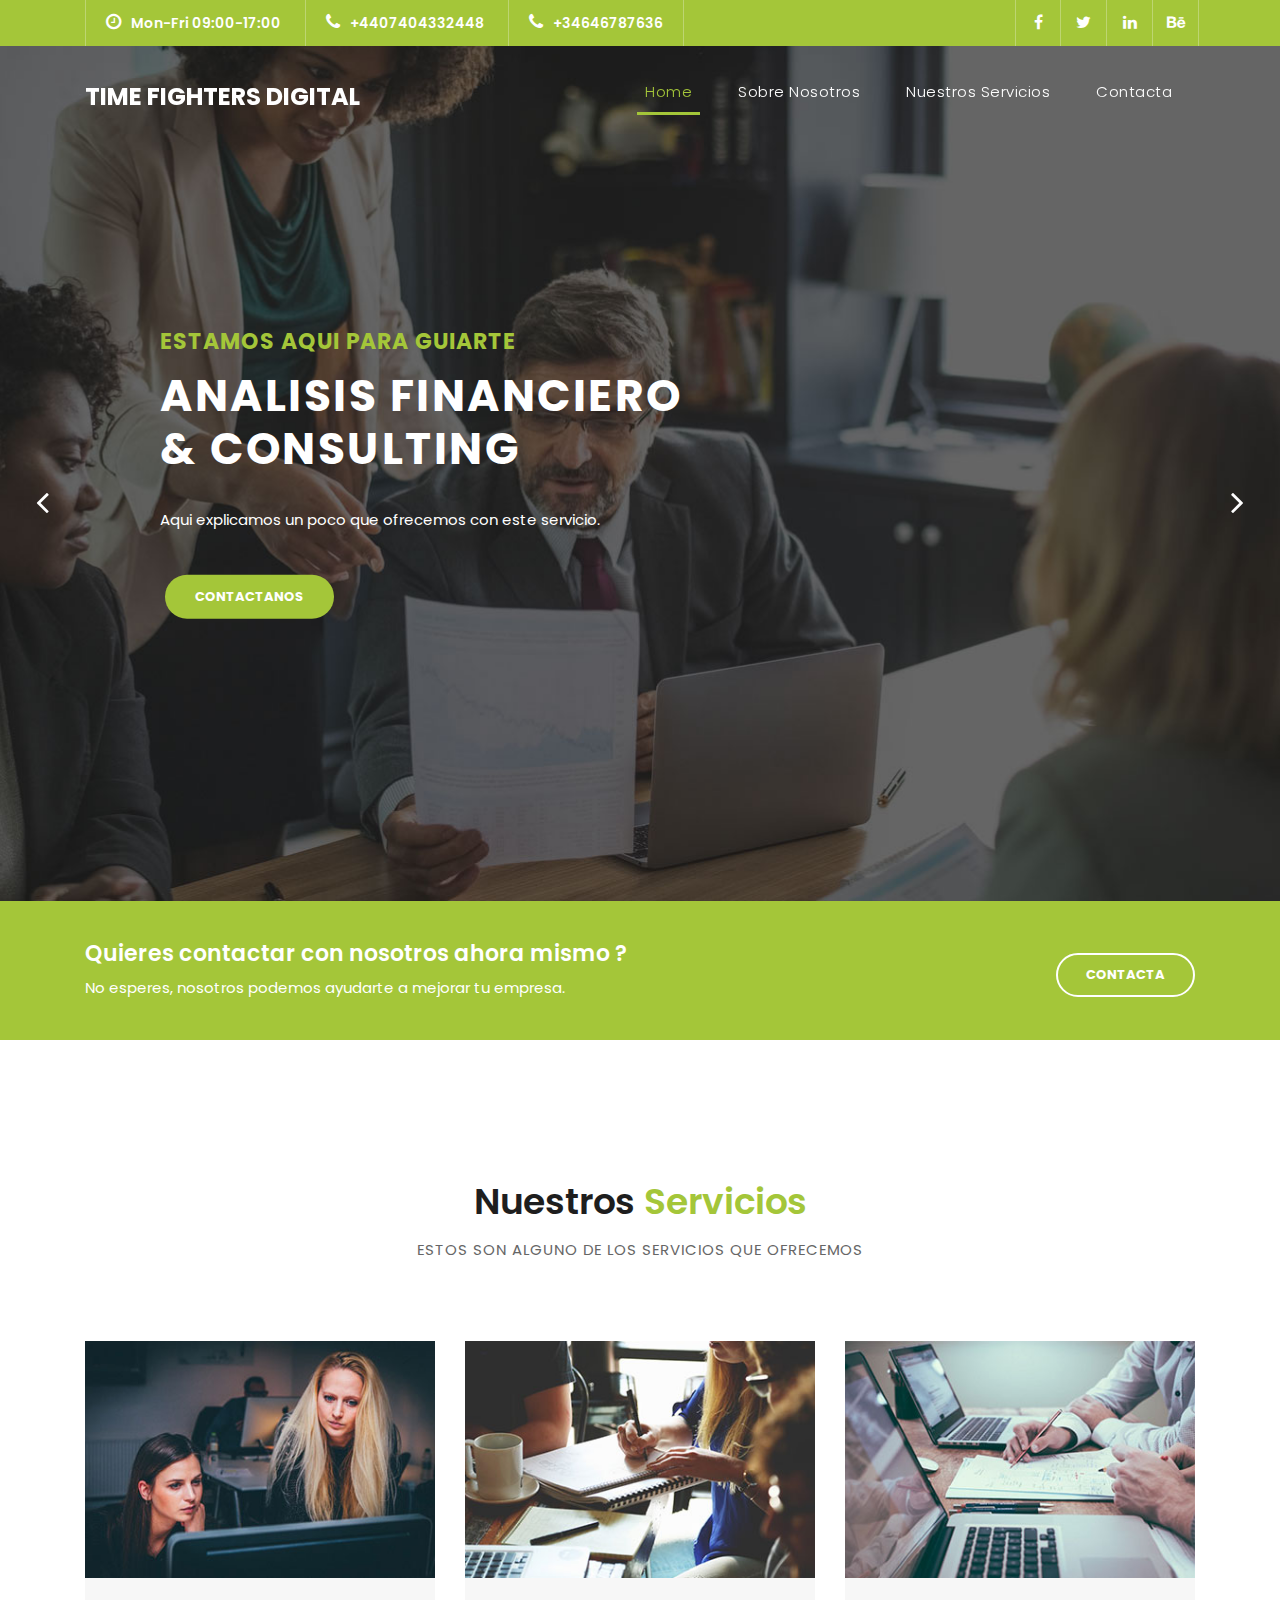
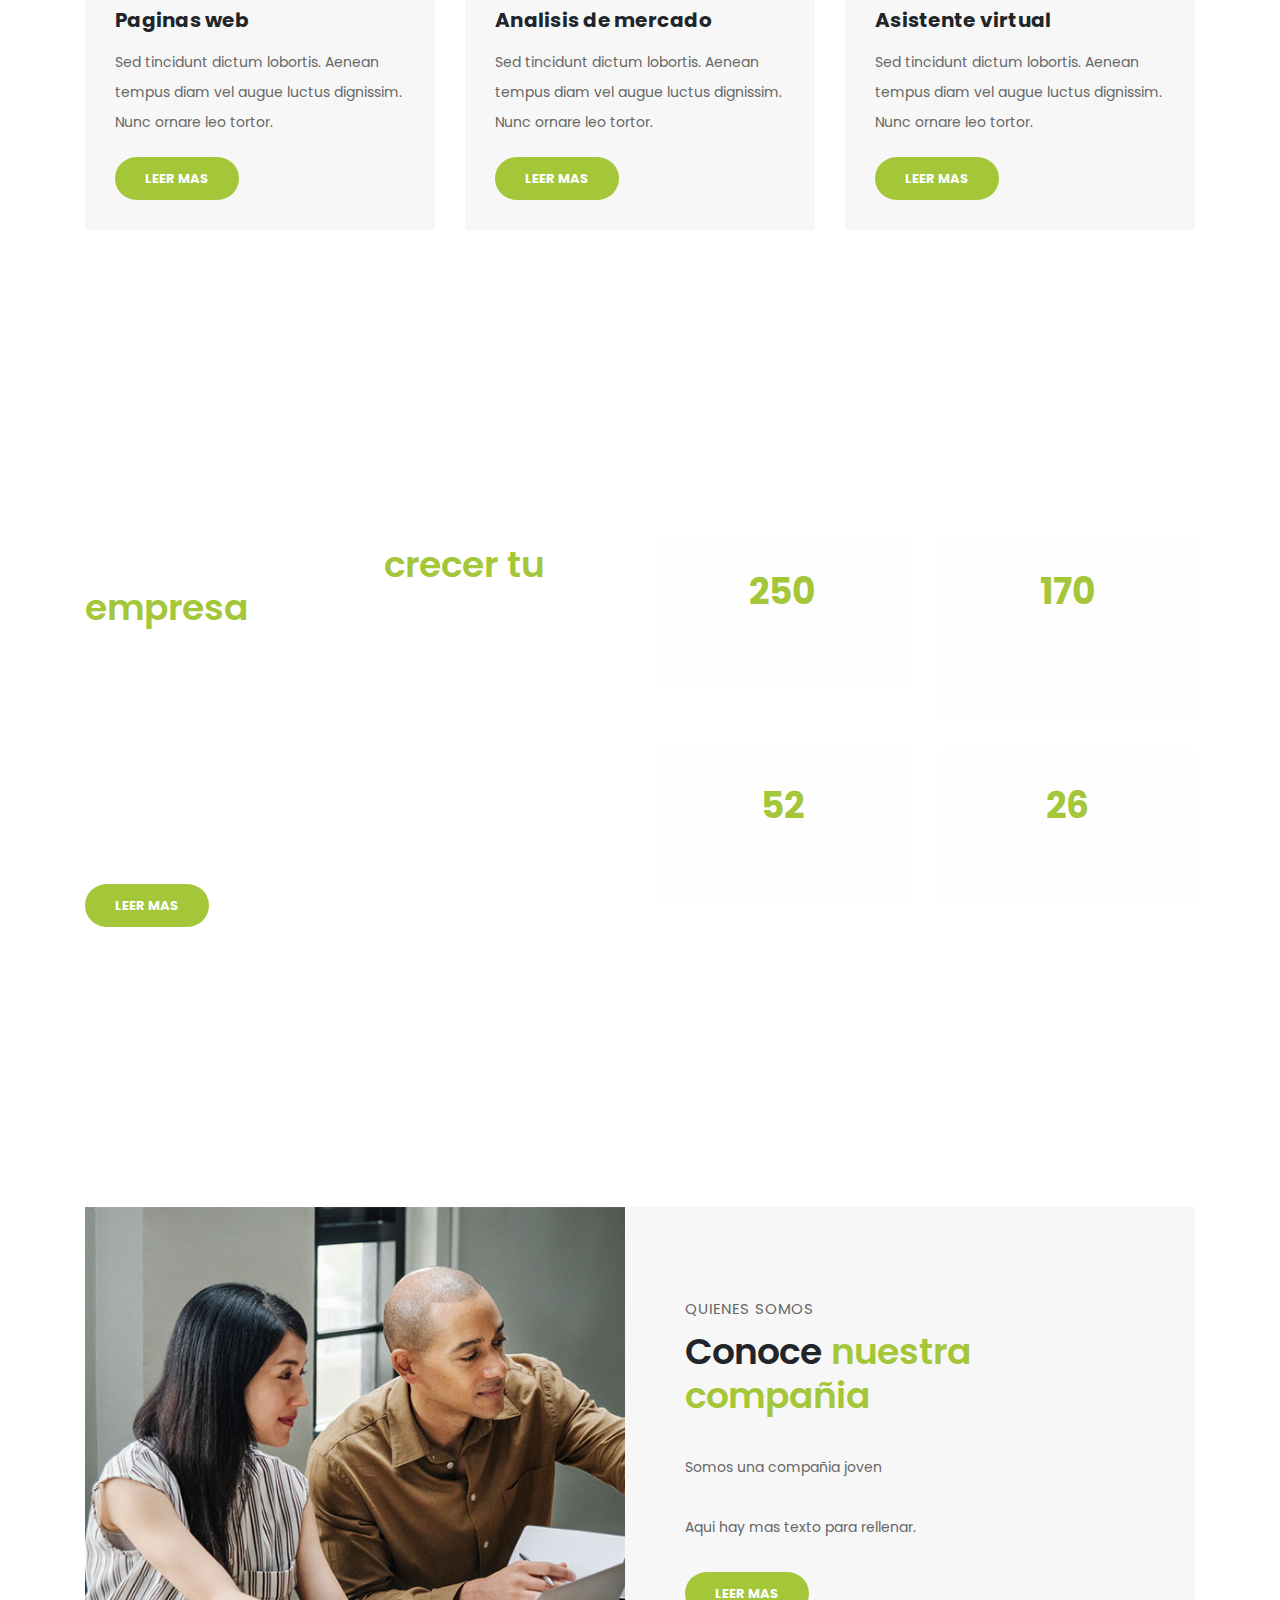
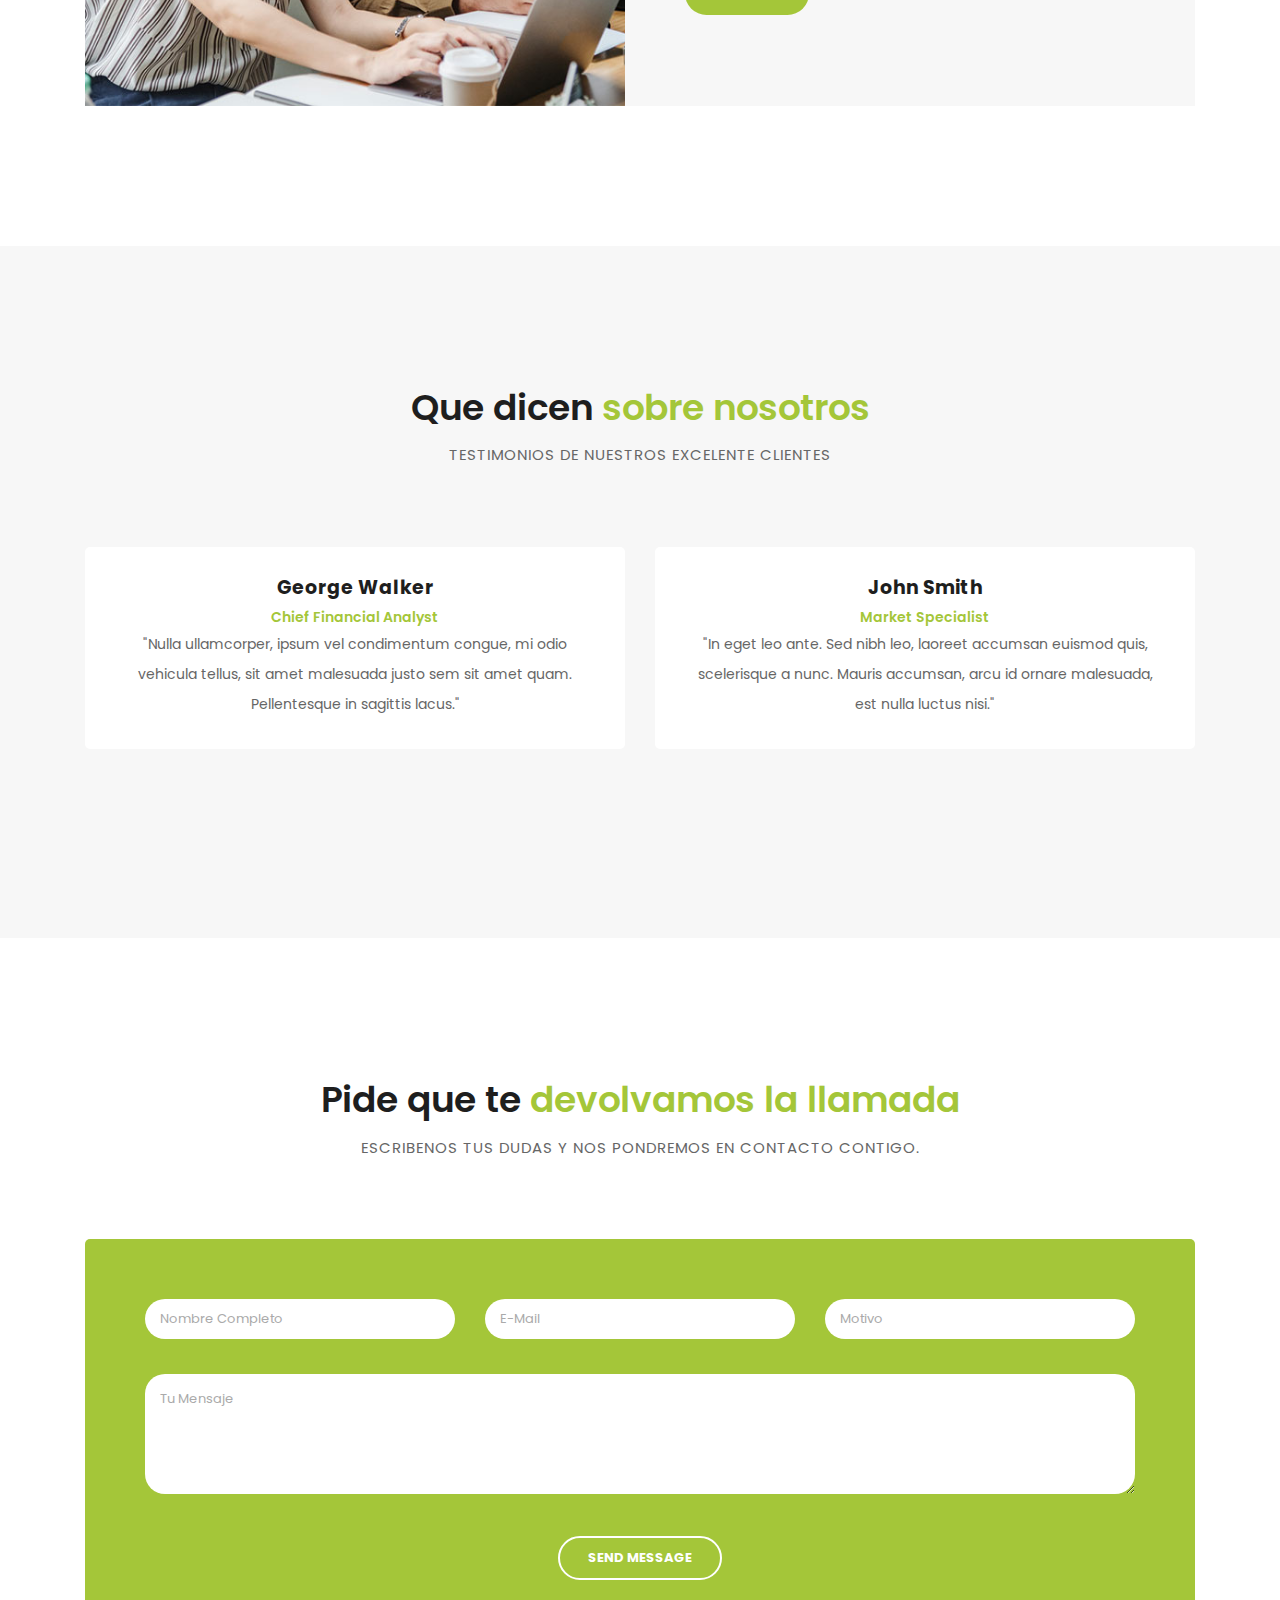
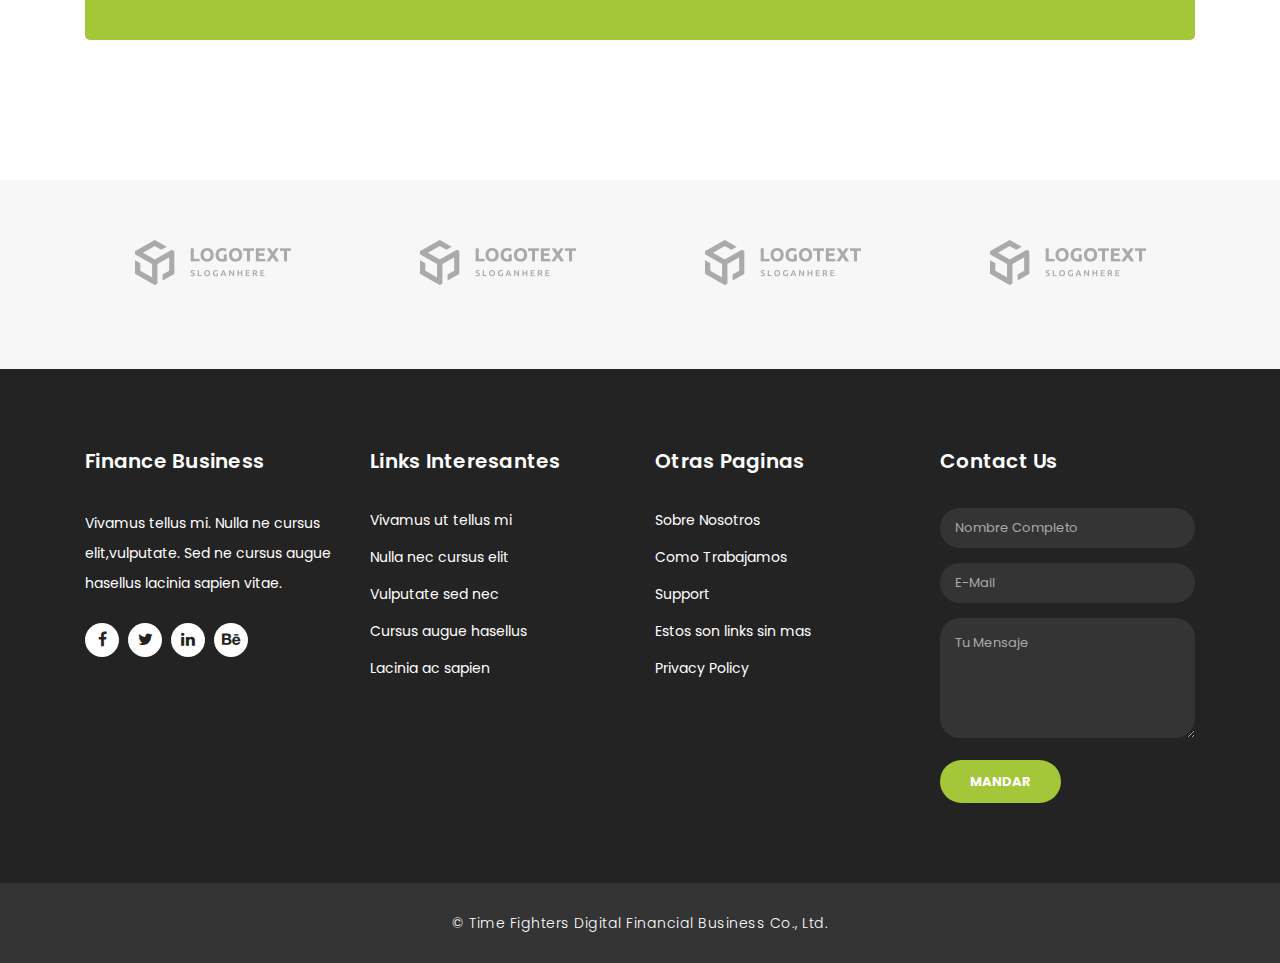
==== commit 029adf6b: "translating" ====
--- a/index.html
+++ b/index.html
@@ -9,7 +9,7 @@
     <meta name="author" content="TemplateMo">
     <link href="https://fonts.googleapis.com/css?family=Poppins:100,200,300,400,500,600,700,800,900&display=swap" rel="stylesheet">
 
-    <title>Finance Business HTML5 Template</title>
+    <title>Team Fighters</title>
 
     <!-- Bootstrap core CSS -->
     <link href="vendor/bootstrap/css/bootstrap.min.css" rel="stylesheet">
@@ -20,9 +20,6 @@
     <link rel="stylesheet" href="assets/css/owl.css">
 <!--
 
-Finance Business TemplateMo
-
-https://templatemo.com/tm-545-finance-business
 
 -->
   </head>
@@ -36,7 +33,7 @@
             <div></div>
             <div></div>
         </div>
-    </div>  
+    </div>
     <!-- ***** Preloader End ***** -->
 
     <!-- Header -->
@@ -46,7 +43,8 @@
           <div class="col-md-8 col-xs-12">
             <ul class="left-info">
               <li><a href="#"><i class="fa fa-clock-o"></i>Mon-Fri 09:00-17:00</a></li>
-              <li><a href="#"><i class="fa fa-phone"></i>090-080-0760</a></li>
+              <li><a href="#"><i class="fa fa-phone"></i>+4407404332448</a></li>
+              <li><a href="#"><i class="fa fa-phone"></i>+34646787636</a></li>
             </ul>
           </div>
           <div class="col-md-4">
@@ -64,7 +62,7 @@
     <header class="">
       <nav class="navbar navbar-expand-lg">
         <div class="container">
-          <a class="navbar-brand" href="index.html"><h2>Finance Business</h2></a>
+          <a class="navbar-brand" href="index.html"><h2>Time Fighters Digital</h2></a>
           <button class="navbar-toggler" type="button" data-toggle="collapse" data-target="#navbarResponsive" aria-controls="navbarResponsive" aria-expanded="false" aria-label="Toggle navigation">
             <span class="navbar-toggler-icon"></span>
           </button>
@@ -76,13 +74,13 @@
                 </a>
               </li>
               <li class="nav-item">
-                <a class="nav-link" href="about.html">About Us</a>
+                <a class="nav-link" href="about.html">Sobre Nosotros</a>
               </li>
               <li class="nav-item">
-                <a class="nav-link" href="services.html">Our Services</a>
+                <a class="nav-link" href="services.html">Nuestros Servicios</a>
               </li>
               <li class="nav-item">
-                <a class="nav-link" href="contact.html">Contact Us</a>
+                <a class="nav-link" href="contact.html">Contacta</a>
               </li>
             </ul>
           </div>
@@ -98,10 +96,10 @@
           <div class="item item-1">
             <div class="img-fill">
                 <div class="text-content">
-                  <h6>we are ready to help you</h6>
-                  <h4>Financial Analysis<br>&amp; Consulting</h4>
-                  <p>This finance HTML template is 100% free of charge provided by TemplateMo for everyone. You can download, edit and use this layout for your business website.</p>
-                  <a href="contact.html" class="filled-button">contact us</a>
+                  <h6>Estamos aqui para guiarte</h6>
+                  <h4>Analisis Financiero<br>&amp; Consulting</h4>
+                  <p>Aqui explicamos un poco que ofrecemos con este servicio.</p>
+                  <a href="contact.html" class="filled-button">Contactanos</a>
                 </div>
             </div>
           </div>
@@ -110,10 +108,10 @@
           <div class="item item-2">
             <div class="img-fill">
                 <div class="text-content">
-                  <h6>we are here to support you</h6>
-                  <h4>Accounting<br>&amp; Management</h4>
-                  <p>You are allowed to use this template for your company websites. You are NOT allowed to re-distribute this template ZIP file on any template download website. Please contact TemplateMo for more detail.</p>
-                  <a href="services.html" class="filled-button">our services</a>
+                  <h6>Estamos aqui para ayudar</h6>
+                  <h4>Websites, Webapp <br>&amp; Aplicaciones movil</h4>
+                  <p>Creacion de paginas web y aplicaciones para tu negocio.</p>
+                  <a href="services.html" class="filled-button">Nuestros Servicios</a>
                 </div>
             </div>
           </div>
@@ -122,14 +120,26 @@
           <div class="item item-3">
             <div class="img-fill">
                 <div class="text-content">
-                  <h6>we have a solid background</h6>
-                  <h4>Market Analysis<br>&amp; Statistics</h4>
-                  <p>Vivamus ut tellus mi. Nulla nec cursus elit, id vulputate mi. Sed nec cursus augue. Phasellus lacinia ac sapien vitae dapibus. Mauris ut dapibus velit cras interdum nisl ac urna tempor mollis.</p>
-                  <a href="about.html" class="filled-button">learn more</a>
+                  <h6>Te ayudamos a ser mas visto</h6>
+                  <h4>Diseño Grafico<br>&amp; Creacion de Logos</h4>
+                  <p>Creamos logos para que tu empresa sea unica y sea vista como mas profesional.</p>
+                  <a href="about.html" class="filled-button">Aprende mas</a>
                 </div>
             </div>
           </div>
           <!-- // Item -->
+          <!-- Item -->
+          <div class="item item-4">
+            <div class="img-fill">
+                <div class="text-content">
+                  <h6>Lo que necesites, cuando lo necesites</h6>
+                  <h4>Asistente virtual<br>&amp; Administracion</h4>
+                  <p>Texto de virtual asistente.</p>
+                  <a href="about.html" class="filled-button">Aprende mas</a>
+                </div>
+            </div>
+          </div>
+          <!-- // Item -->
         </div>
     </div>
     <!-- Banner Ends Here -->
@@ -138,11 +148,11 @@
       <div class="container">
         <div class="row">
           <div class="col-md-8">
-            <h4>Request a call back right now ?</h4>
-            <span>Mauris ut dapibus velit cras interdum nisl ac urna tempor mollis.</span>
+            <h4>Quieres contactar con nosotros ahora mismo ?</h4>
+            <span>No esperes, nosotros podemos ayudarte a mejorar tu empresa.</span>
           </div>
           <div class="col-md-4">
-            <a href="contact.html" class="border-button">Contact Us</a>
+            <a href="contact.html" class="border-button">Contacta</a>
           </div>
         </div>
       </div>
@@ -153,17 +163,17 @@
         <div class="row">
           <div class="col-md-12">
             <div class="section-heading">
-              <h2>Financial <em>Services</em></h2>
-              <span>Aliquam id urna imperdiet libero mollis hendrerit</span>
+              <h2>Nuestros <em>Servicios</em></h2>
+              <span>Estos son alguno de los servicios que ofrecemos</span>
             </div>
           </div>
           <div class="col-md-4">
             <div class="service-item">
               <img src="assets/images/service_01.jpg" alt="">
               <div class="down-content">
-                <h4>Digital Currency</h4>
+                <h4>Paginas web</h4>
                 <p>Sed tincidunt dictum lobortis. Aenean tempus diam vel augue luctus dignissim. Nunc ornare leo tortor.</p>
-                <a href="" class="filled-button">Read More</a>
+                <a href="" class="filled-button">Leer mas</a>
               </div>
             </div>
           </div>
@@ -171,9 +181,9 @@
             <div class="service-item">
               <img src="assets/images/service_02.jpg" alt="">
               <div class="down-content">
-                <h4>Market Analysis</h4>
+                <h4>Analisis de mercado</h4>
                 <p>Sed tincidunt dictum lobortis. Aenean tempus diam vel augue luctus dignissim. Nunc ornare leo tortor.</p>
-                <a href="" class="filled-button">Read More</a>
+                <a href="" class="filled-button">Leer mas</a>
               </div>
             </div>
           </div>
@@ -181,9 +191,9 @@
             <div class="service-item">
               <img src="assets/images/service_03.jpg" alt="">
               <div class="down-content">
-                <h4>Historical Data</h4>
+                <h4>Asistente virtual</h4>
                 <p>Sed tincidunt dictum lobortis. Aenean tempus diam vel augue luctus dignissim. Nunc ornare leo tortor.</p>
-                <a href="" class="filled-button">Read More</a>
+                <a href="" class="filled-button">Leer mas</a>
               </div>
             </div>
           </div>
@@ -197,36 +207,36 @@
           <div class="col-md-6">
             <div class="left-content">
               <span>Lorem ipsum dolor sit amet</span>
-              <h2>Our solutions for your <em>business growth</em></h2>
-              <p>Pellentesque ultrices at turpis in vestibulum. Aenean pretium elit nec congue elementum. Nulla luctus laoreet porta. Maecenas at nisi tempus, porta metus vitae, faucibus augue. 
+              <h2>Soluciones para  <em>crecer tu empresa</em></h2>
+              <p>Pellentesque ultrices at turpis in vestibulum. Aenean pretium elit nec congue elementum. Nulla luctus laoreet porta. Maecenas at nisi tempus, porta metus vitae, faucibus augue.
               <br><br>Fusce et venenatis ex. Quisque varius, velit quis dictum sagittis, odio velit molestie nunc, ut posuere ante tortor ut neque.</p>
-              <a href="" class="filled-button">Read More</a>
+              <a href="" class="filled-button">Leer mas</a>
             </div>
           </div>
           <div class="col-md-6 align-self-center">
             <div class="row">
               <div class="col-md-6">
                 <div class="count-area-content">
-                  <div class="count-digit">945</div>
-                  <div class="count-title">Work Hours</div>
+                  <div class="count-digit">250</div>
+                  <div class="count-title">Horas de trabajo</div>
                 </div>
               </div>
               <div class="col-md-6">
                 <div class="count-area-content">
-                  <div class="count-digit">1280</div>
-                  <div class="count-title">Great Reviews</div>
+                  <div class="count-digit">170</div>
+                  <div class="count-title">Buenos Comentarios</div>
                 </div>
               </div>
               <div class="col-md-6">
                 <div class="count-area-content">
-                  <div class="count-digit">578</div>
-                  <div class="count-title">Projects Done</div>
+                  <div class="count-digit">52</div>
+                  <div class="count-title">Projectos</div>
                 </div>
               </div>
               <div class="col-md-6">
                 <div class="count-area-content">
                   <div class="count-digit">26</div>
-                  <div class="count-title">Awards Won</div>
+                  <div class="count-title">Mas numeros lol</div>
                 </div>
               </div>
             </div>
@@ -248,10 +258,10 @@
                 </div>
                 <div class="col-md-6 align-self-center">
                   <div class="right-content">
-                    <span>Who we are</span>
-                    <h2>Get to know about <em>our company</em></h2>
-                    <p>Curabitur pulvinar sem a leo tempus facilisis. Sed non sagittis neque. Nulla conse quat tellus nibh, id molestie felis sagittis ut. Nam ullamcorper tempus ipsum in cursus<br><br>Praes end at dictum metus. Morbi id hendrerit lectus, nec dapibus ex. Etiam ipsum quam, luctus eu egestas eget, tincidunt</p>
-                    <a href="#" class="filled-button">Read More</a>
+                    <span>Quienes somos</span>
+                    <h2>Conoce <em> nuestra compañia</em></h2>
+                    <p>Somos una compañia joven <br><br> Aqui hay mas texto para rellenar.</p>
+                    <a href="#" class="filled-button">Leer mas</a>
                   </div>
                 </div>
               </div>
@@ -266,13 +276,13 @@
         <div class="row">
           <div class="col-md-12">
             <div class="section-heading">
-              <h2>What they say <em>about us</em></h2>
-              <span>testimonials from our greatest clients</span>
+              <h2>Que dicen<em> sobre nosotros</em></h2>
+              <span>Testimonios de nuestros excelente clientes</span>
             </div>
           </div>
           <div class="col-md-12">
             <div class="owl-testimonials owl-carousel">
-              
+
               <div class="testimonial-item">
                 <div class="inner-content">
                   <h4>George Walker</h4>
@@ -281,7 +291,7 @@
                 </div>
                 <img src="http://placehold.it/60x60" alt="">
               </div>
-              
+
               <div class="testimonial-item">
                 <div class="inner-content">
                   <h4>John Smith</h4>
@@ -290,7 +300,7 @@
                 </div>
                 <img src="http://placehold.it/60x60" alt="">
               </div>
-              
+
               <div class="testimonial-item">
                 <div class="inner-content">
                   <h4>David Wood</h4>
@@ -299,7 +309,7 @@
                 </div>
                 <img src="http://placehold.it/60x60" alt="">
               </div>
-              
+
               <div class="testimonial-item">
                 <div class="inner-content">
                   <h4>Andrew Boom</h4>
@@ -308,7 +318,7 @@
                 </div>
                 <img src="http://placehold.it/60x60" alt="">
               </div>
-              
+
             </div>
           </div>
         </div>
@@ -320,8 +330,8 @@
         <div class="row">
           <div class="col-md-12">
             <div class="section-heading">
-              <h2>Request a <em>call back</em></h2>
-              <span>Etiam suscipit ante a odio consequat</span>
+              <h2>Pide que te <em>devolvamos la llamada</em></h2>
+              <span>Escribenos tus dudas y nos pondremos en contacto contigo.</span>
             </div>
           </div>
           <div class="col-md-12">
@@ -330,22 +340,22 @@
                 <div class="row">
                   <div class="col-lg-4 col-md-12 col-sm-12">
                     <fieldset>
-                      <input name="name" type="text" class="form-control" id="name" placeholder="Full Name" required="">
+                      <input name="name" type="text" class="form-control" id="name" placeholder="Nombre Completo" required="">
                     </fieldset>
                   </div>
                   <div class="col-lg-4 col-md-12 col-sm-12">
                     <fieldset>
-                      <input name="email" type="text" class="form-control" id="email" pattern="[^ @]*@[^ @]*" placeholder="E-Mail Address" required="">
+                      <input name="email" type="text" class="form-control" id="email" pattern="[^ @]*@[^ @]*" placeholder="E-Mail" required="">
                     </fieldset>
                   </div>
                   <div class="col-lg-4 col-md-12 col-sm-12">
                     <fieldset>
-                      <input name="subject" type="text" class="form-control" id="subject" placeholder="Subject" required="">
+                      <input name="subject" type="text" class="form-control" id="subject" placeholder="Motivo" required="">
                     </fieldset>
                   </div>
                   <div class="col-lg-12">
                     <fieldset>
-                      <textarea name="message" rows="6" class="form-control" id="message" placeholder="Your Message" required=""></textarea>
+                      <textarea name="message" rows="6" class="form-control" id="message" placeholder="Tu Mensaje" required=""></textarea>
                     </fieldset>
                   </div>
                   <div class="col-lg-12">
@@ -366,27 +376,27 @@
         <div class="row">
           <div class="col-md-12">
             <div class="owl-partners owl-carousel">
-            
+
               <div class="partner-item">
                 <img src="assets/images/client-01.png" title="1" alt="1">
               </div>
-              
+
               <div class="partner-item">
                 <img src="assets/images/client-01.png" title="2" alt="2">
               </div>
-              
+
               <div class="partner-item">
                 <img src="assets/images/client-01.png" title="3" alt="3">
               </div>
-              
+
               <div class="partner-item">
                 <img src="assets/images/client-01.png" title="4" alt="4">
               </div>
-              
+
               <div class="partner-item">
                 <img src="assets/images/client-01.png" title="5" alt="5">
               </div>
-              
+
             </div>
           </div>
         </div>
@@ -409,7 +419,7 @@
             </ul>
           </div>
           <div class="col-md-3 footer-item">
-            <h4>Useful Links</h4>
+            <h4>Links Interesantes</h4>
             <ul class="menu-list">
               <li><a href="#">Vivamus ut tellus mi</a></li>
               <li><a href="#">Nulla nec cursus elit</a></li>
@@ -419,12 +429,12 @@
             </ul>
           </div>
           <div class="col-md-3 footer-item">
-            <h4>Additional Pages</h4>
+            <h4>Otras Paginas</h4>
             <ul class="menu-list">
-              <li><a href="#">About Us</a></li>
-              <li><a href="#">How We Work</a></li>
-              <li><a href="#">Quick Support</a></li>
-              <li><a href="#">Contact Us</a></li>
+              <li><a href="#">Sobre Nosotros</a></li>
+              <li><a href="#">Como Trabajamos</a></li>
+              <li><a href="#">Support</a></li>
+              <li><a href="#">Estos son links sin mas</a></li>
               <li><a href="#">Privacy Policy</a></li>
             </ul>
           </div>
@@ -435,22 +445,22 @@
                 <div class="row">
                   <div class="col-lg-12 col-md-12 col-sm-12">
                     <fieldset>
-                      <input name="name" type="text" class="form-control" id="name" placeholder="Full Name" required="">
+                      <input name="name" type="text" class="form-control" id="name" placeholder="Nombre Completo" required="">
                     </fieldset>
                   </div>
                   <div class="col-lg-12 col-md-12 col-sm-12">
                     <fieldset>
-                      <input name="email" type="text" class="form-control" id="email" pattern="[^ @]*@[^ @]*" placeholder="E-Mail Address" required="">
+                      <input name="email" type="text" class="form-control" id="email" pattern="[^ @]*@[^ @]*" placeholder="E-Mail" required="">
                     </fieldset>
                   </div>
                   <div class="col-lg-12">
                     <fieldset>
-                      <textarea name="message" rows="6" class="form-control" id="message" placeholder="Your Message" required=""></textarea>
+                      <textarea name="message" rows="6" class="form-control" id="message" placeholder="Tu Mensaje" required=""></textarea>
                     </fieldset>
                   </div>
                   <div class="col-lg-12">
                     <fieldset>
-                      <button type="submit" id="form-submit" class="filled-button">Send Message</button>
+                      <button type="submit" id="form-submit" class="filled-button">Mandar</button>
                     </fieldset>
                   </div>
                 </div>
@@ -460,14 +470,14 @@
         </div>
       </div>
     </footer>
-    
+
     <div class="sub-footer">
       <div class="container">
         <div class="row">
           <div class="col-md-12">
-            <p>Copyright &copy; 2020 Financial Business Co., Ltd.
-            
-            - Design: <a rel="nofollow noopener" href="https://templatemo.com" target="_blank">TemplateMo</a></p>
+            <p>&copy; Time Fighters Digital Financial Business Co., Ltd.
+
+            <a rel="nofollow noopener" href="https://templatemo.com" target="_blank"></a></p>
           </div>
         </div>
       </div>
@@ -483,7 +493,7 @@
     <script src="assets/js/slick.js"></script>
     <script src="assets/js/accordions.js"></script>
 
-    <script language = "text/Javascript"> 
+    <script language = "text/Javascript">
       cleared[0] = cleared[1] = cleared[2] = 0; //set a cleared flag for each field
       function clearField(t){                   //declaring the array outside of the
       if(! cleared[t.id]){                      // function makes it static and global
@@ -495,4 +505,4 @@
     </script>
 
   </body>
-</html>+</html>
--- a/assets/css/templatemo-finance-business.css
+++ b/assets/css/templatemo-finance-business.css
@@ -1,10 +1,4 @@
-/* 
-
-TemplateMo - Finance Business
-
-https://templatemo.com/tm-545-finance-business
-
-*/
+
 
 body {
   font-family: 'Poppins', sans-serif;
@@ -317,7 +311,7 @@
 }
 .navbar .navbar-toggler {
 	border-color: #fff;
-	background-color: #fff;	
+	background-color: #fff;
 	height: 36px;
 	outline: none;
 	border-radius: 0px;
@@ -396,6 +390,10 @@
 
 .Modern-Slider .item-3 .img-fill {
 	background-image: url(../images/slide_03.jpg);
+}
+
+.Modern-Slider .item-4 .img-fill {
+  background-image: url(../images/slide_04.jpg);
 }
 
 .Modern-Slider .NextArrow{
@@ -706,7 +704,7 @@
 }
 .testimonial-item .inner-content {
 	text-align: center;
-	background-color: #fff;	
+	background-color: #fff;
 	padding: 30px;
 	border-radius: 5px;
 }
@@ -1336,4 +1334,4 @@
 		color: #a4c639!important;
 		border-bottom: none!important;
 	}
-}+}
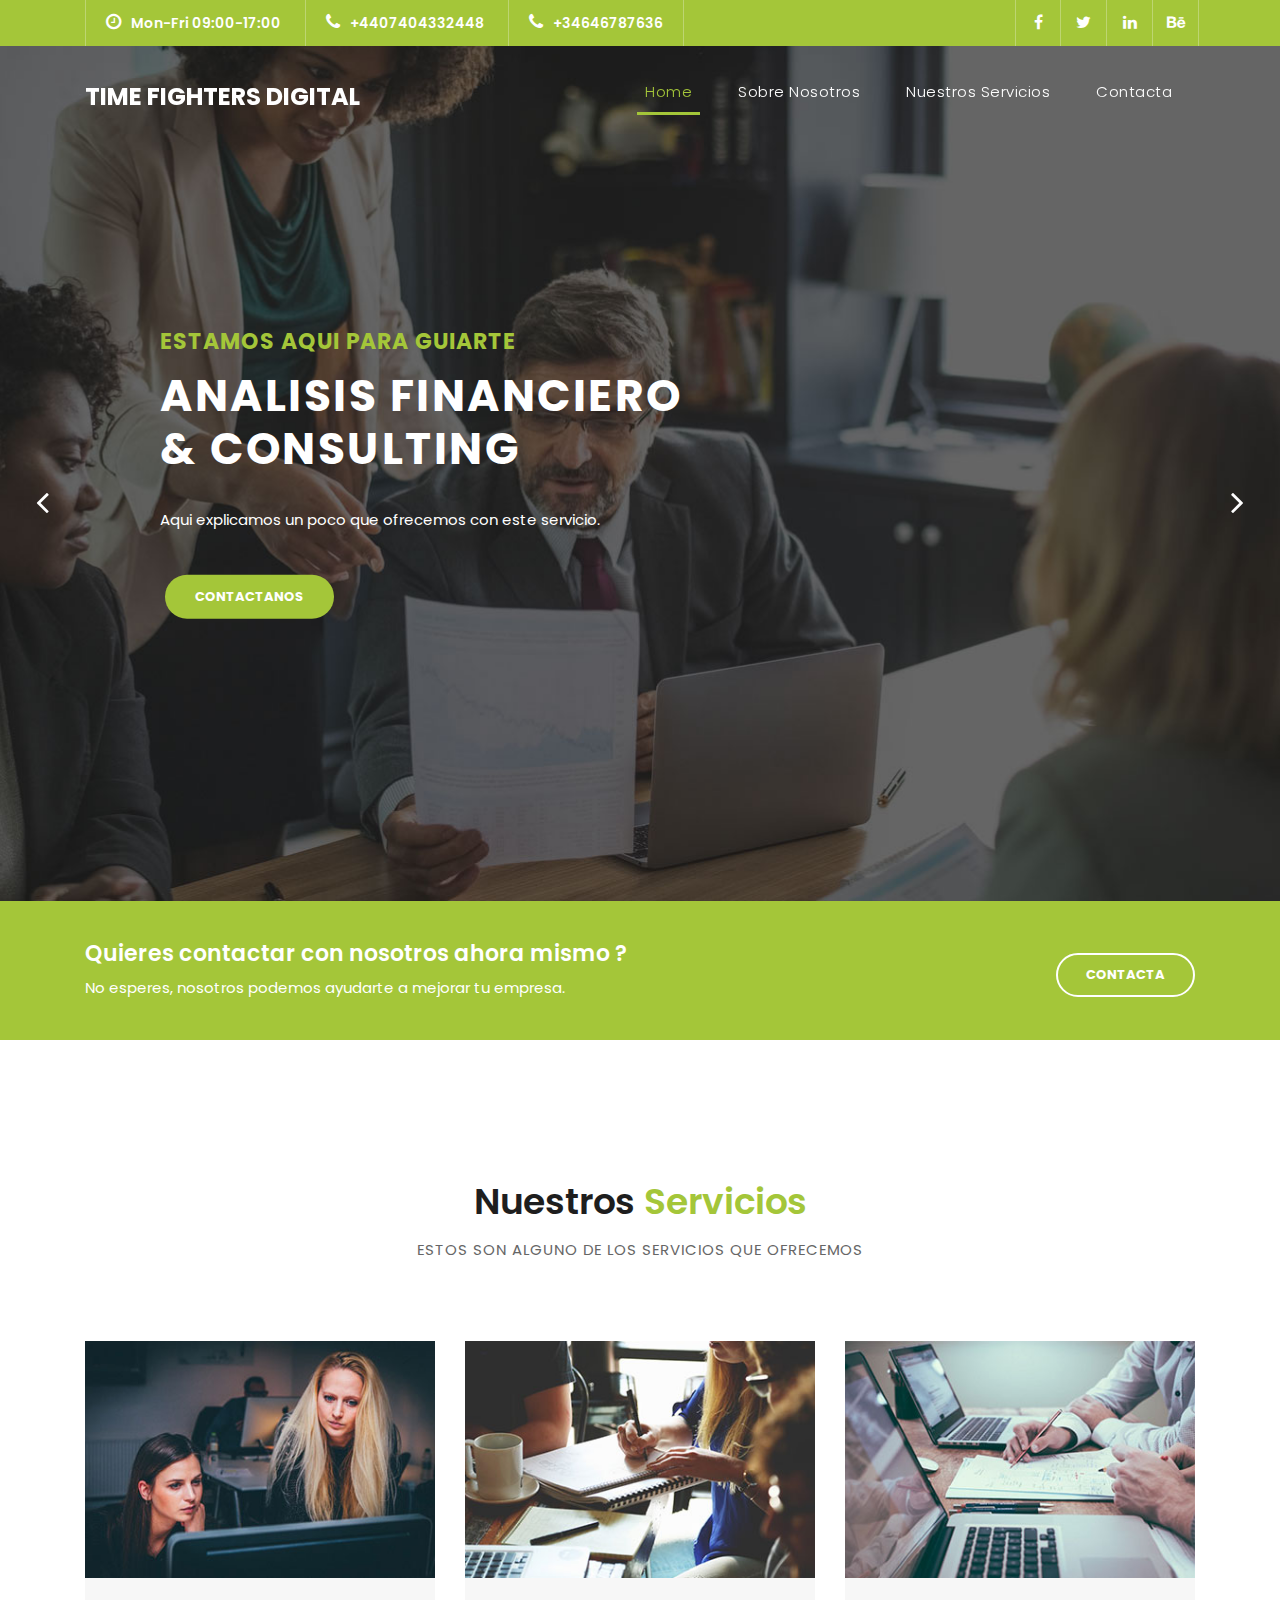
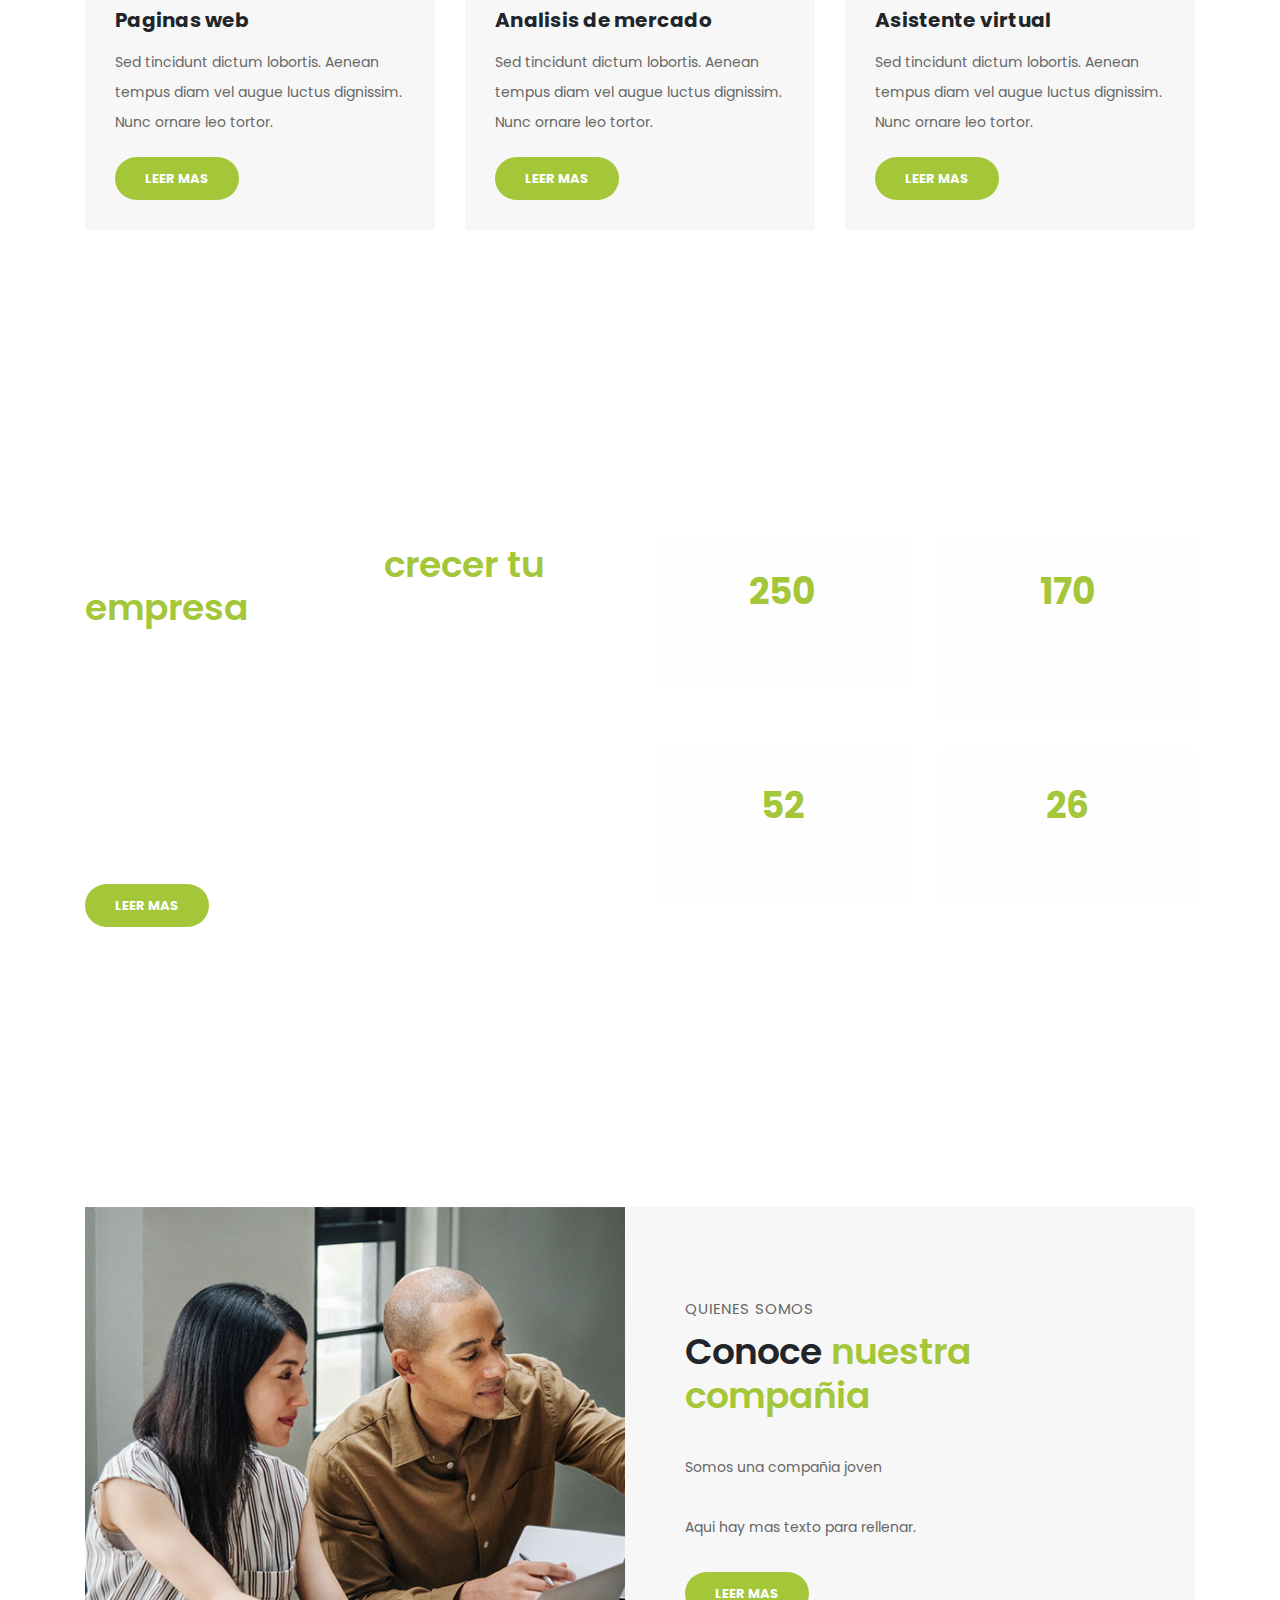
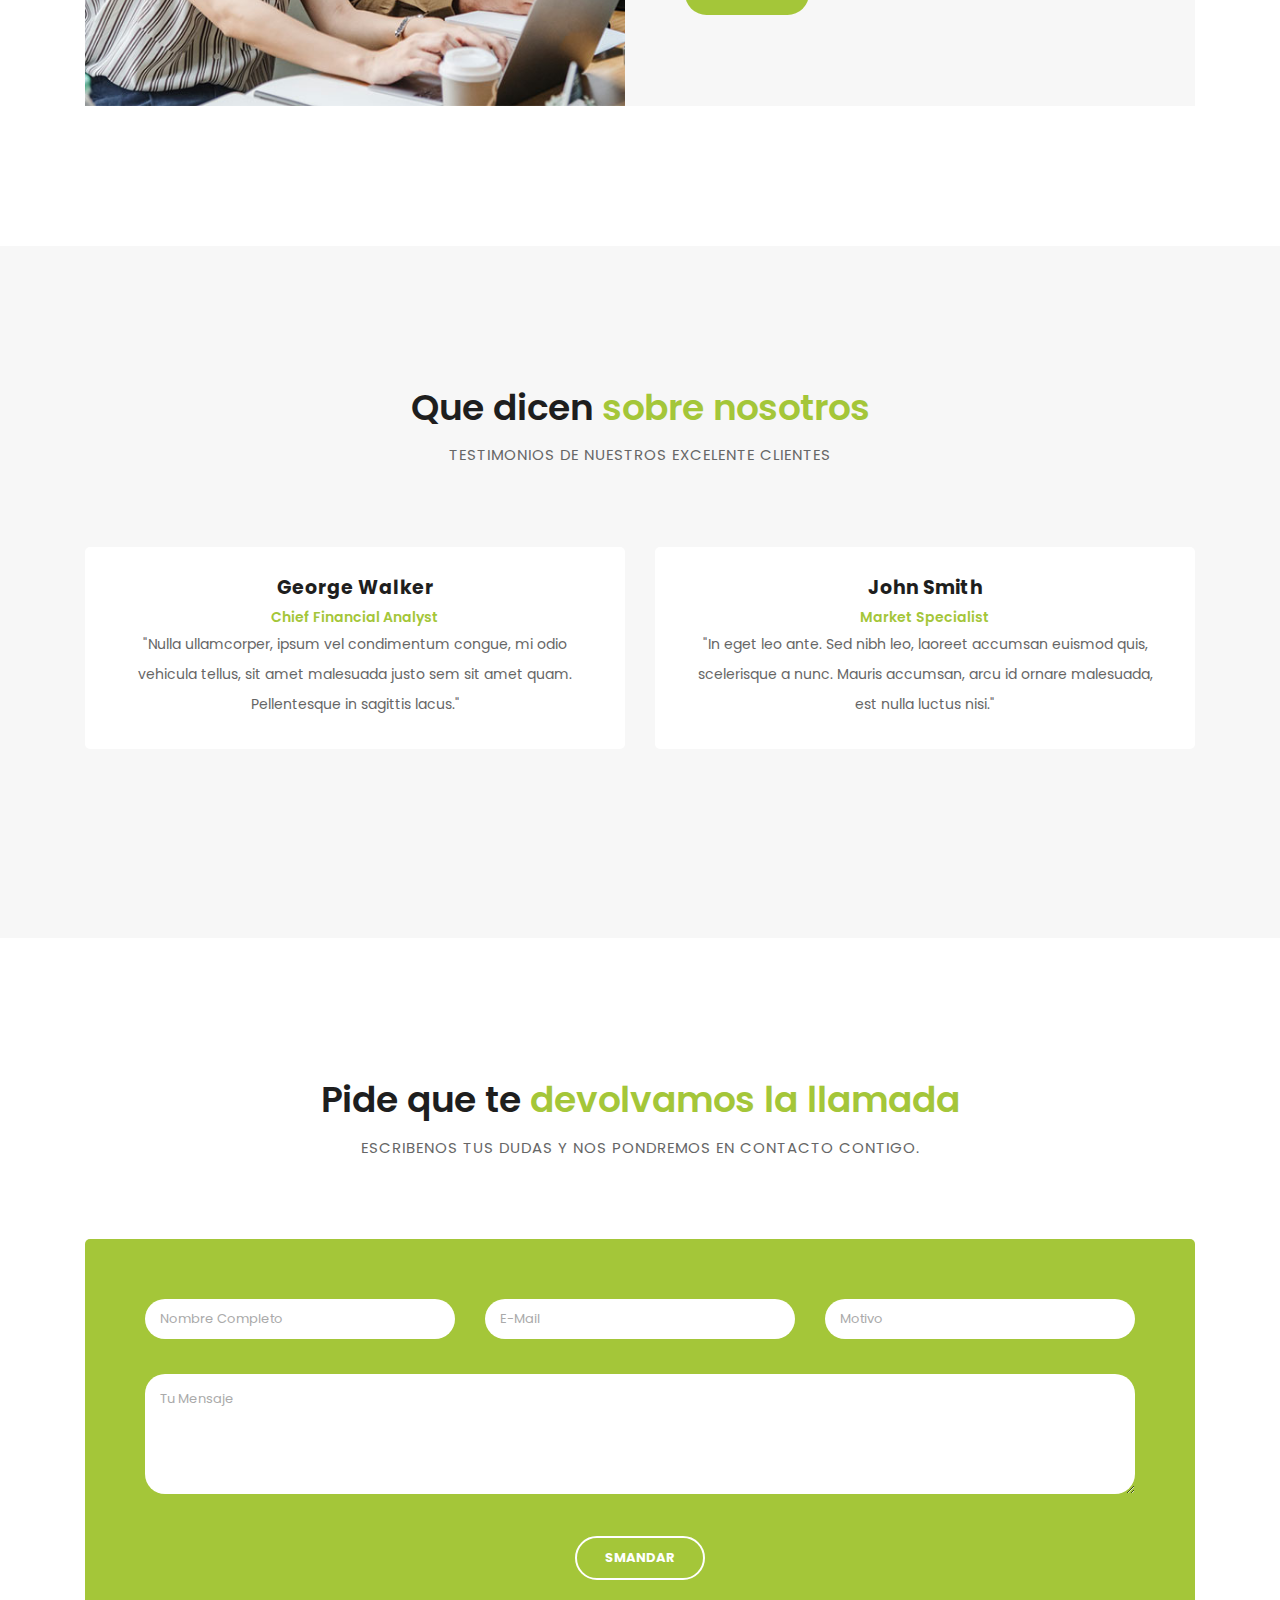
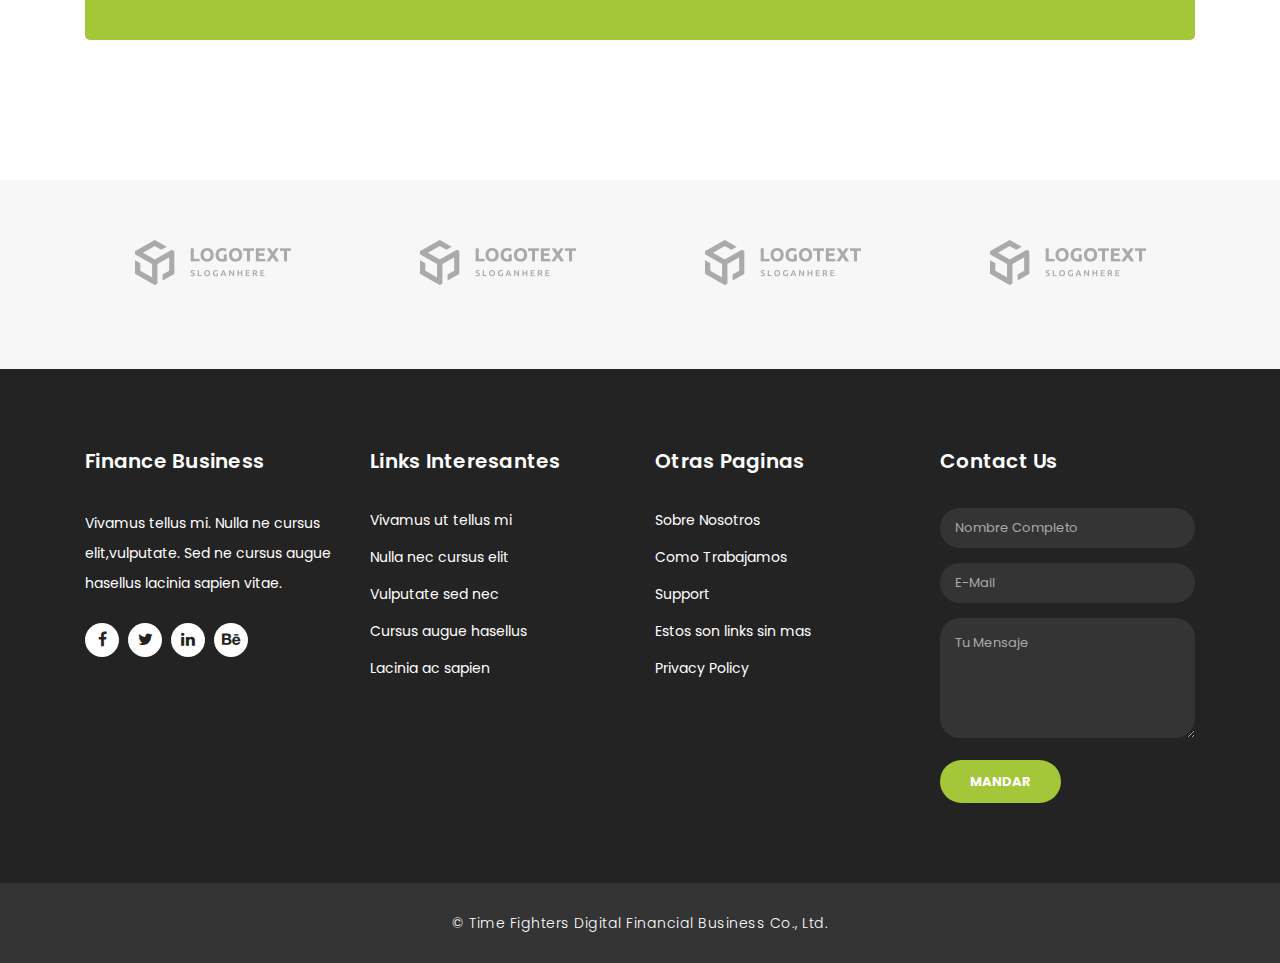
==== commit ba77297f: "contact us" ====
--- a/index.html
+++ b/index.html
@@ -360,7 +360,7 @@
                   </div>
                   <div class="col-lg-12">
                     <fieldset>
-                      <button type="submit" id="form-submit" class="border-button">Send Message</button>
+                      <button type="submit" id="form-submit" class="border-button">SMandar</button>
                     </fieldset>
                   </div>
                 </div>
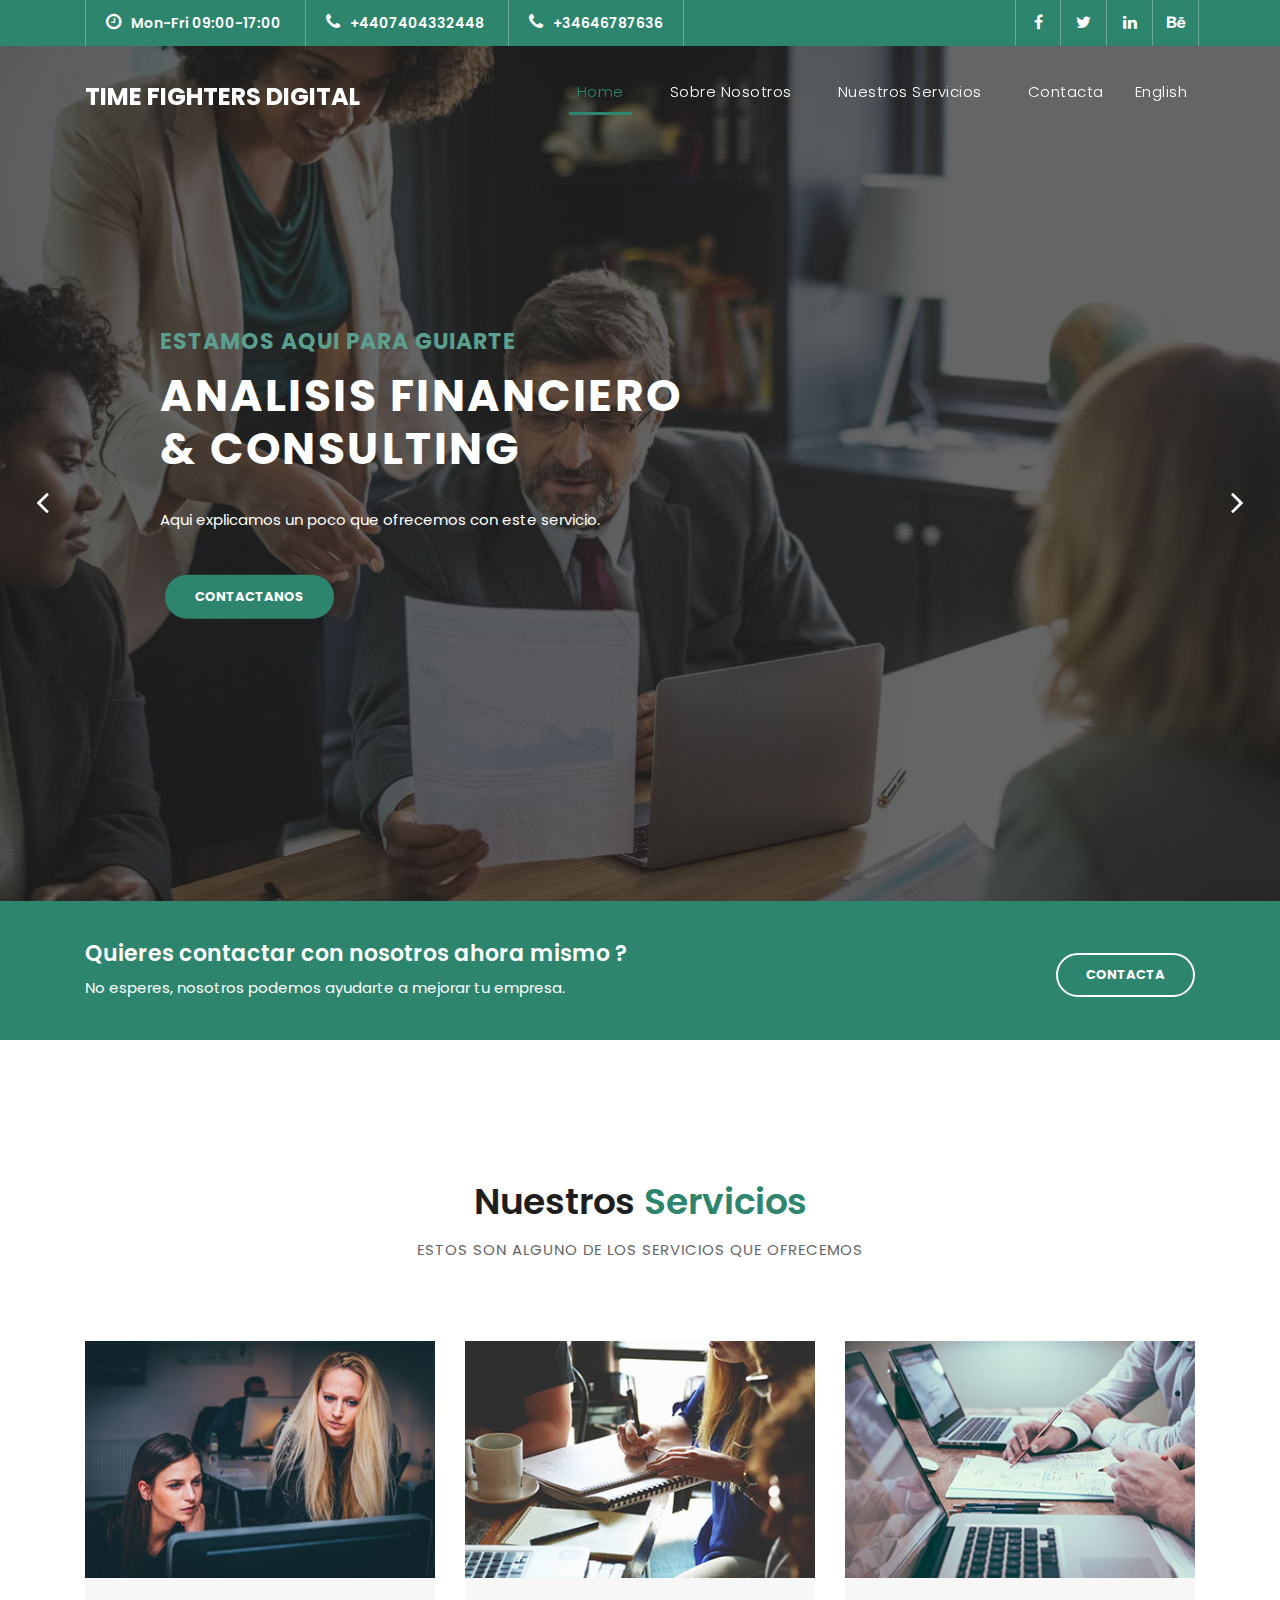
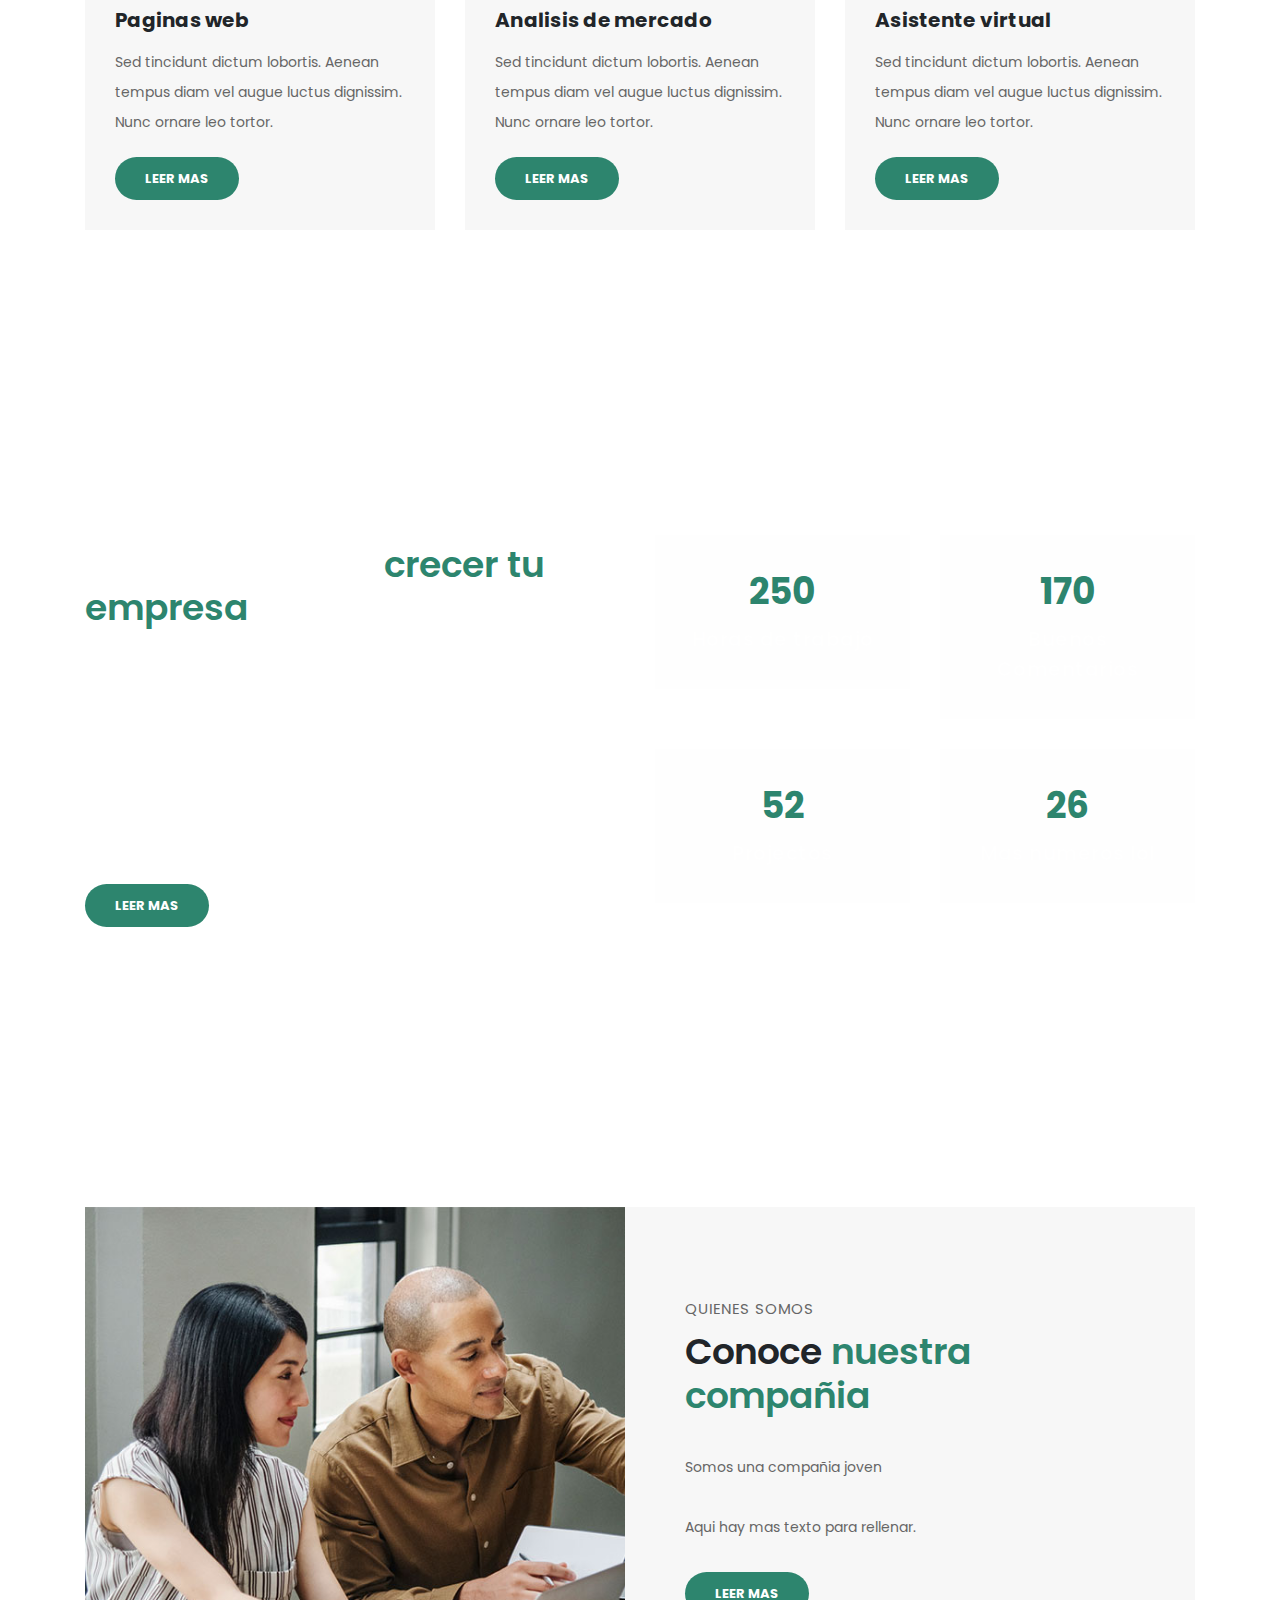
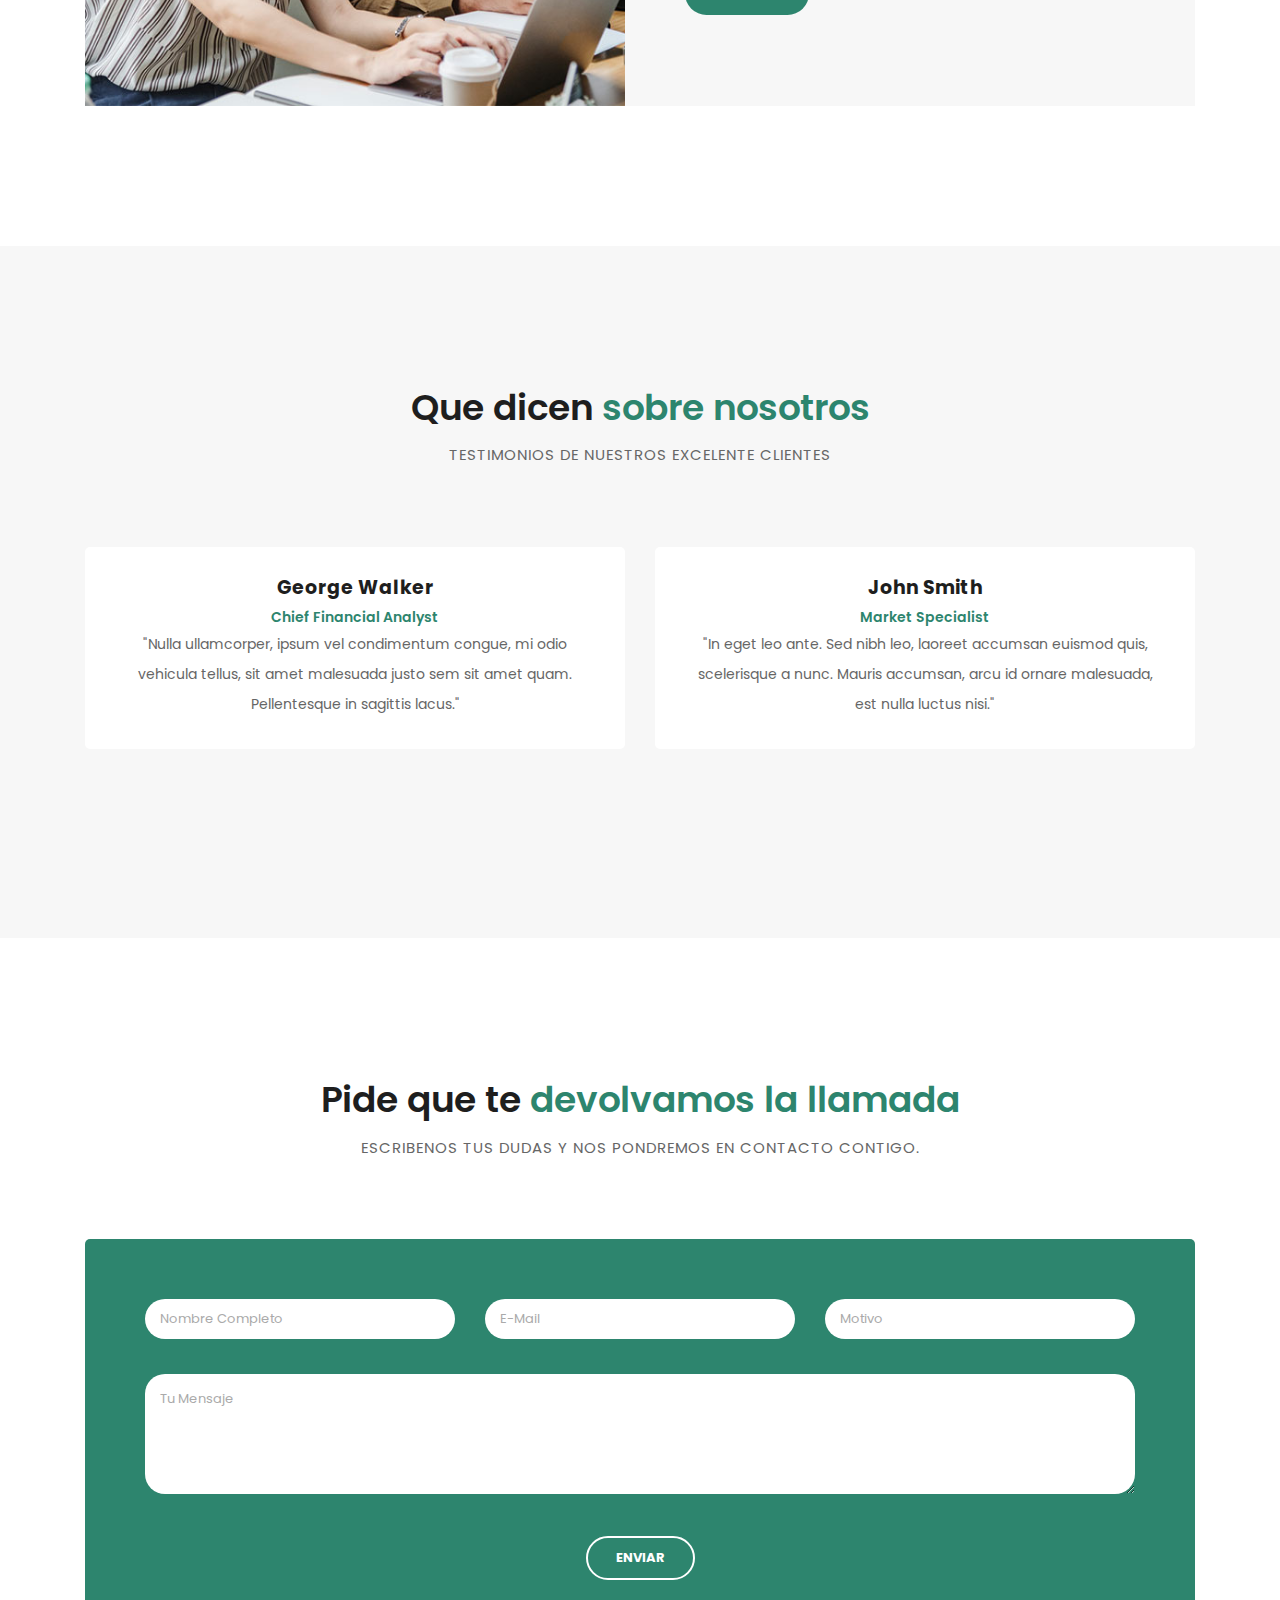
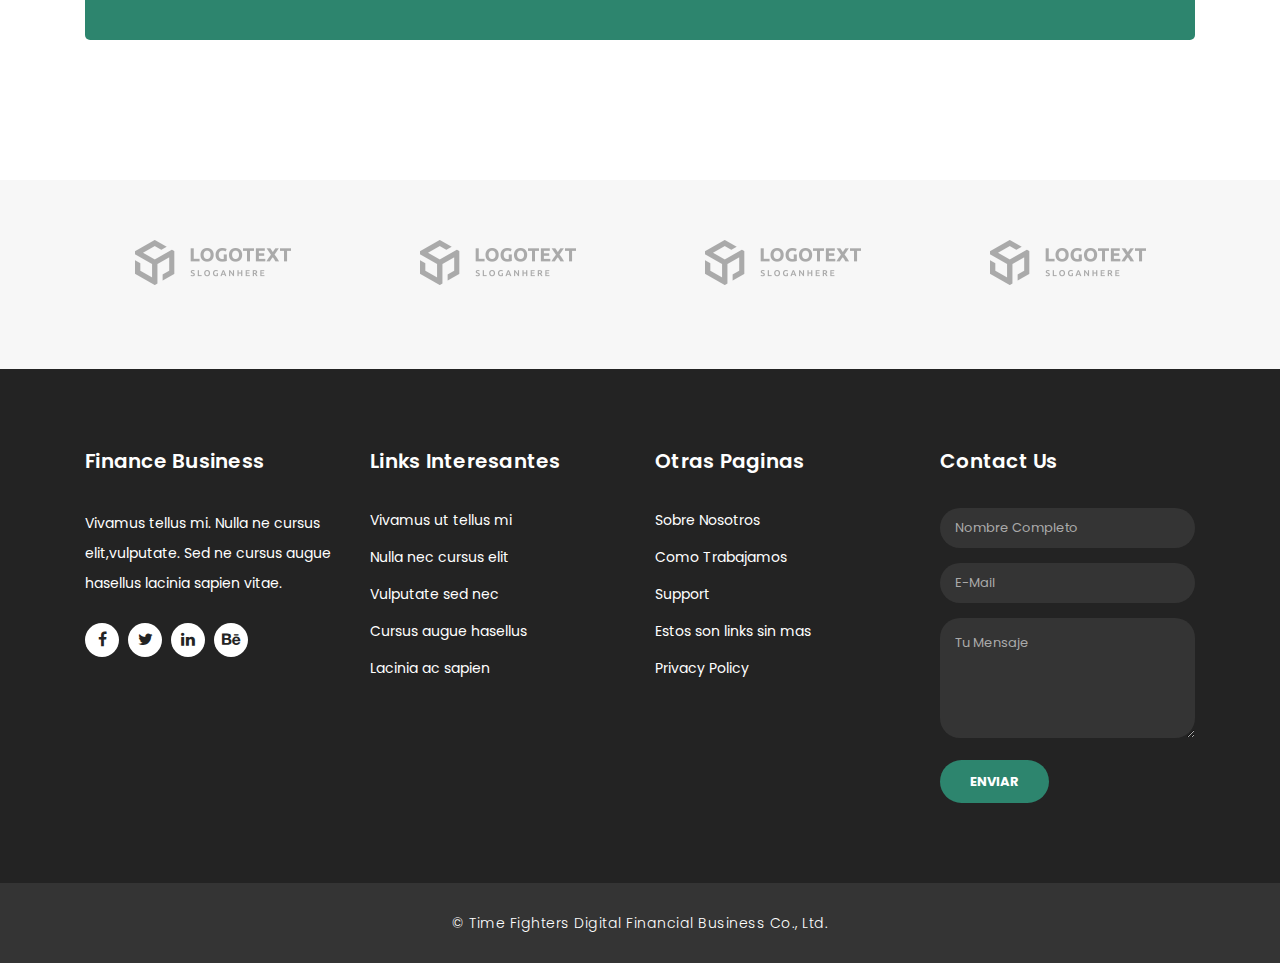
==== commit 1d94aa68: "english page" ====
--- a/index.html
+++ b/index.html
@@ -16,7 +16,7 @@
 
     <!-- Additional CSS Files -->
     <link rel="stylesheet" href="assets/css/fontawesome.css">
-    <link rel="stylesheet" href="assets/css/templatemo-finance-business.css">
+    <link rel="stylesheet" href="assets/css/style.css">
     <link rel="stylesheet" href="assets/css/owl.css">
 <!--
 
@@ -82,12 +82,14 @@
               <li class="nav-item">
                 <a class="nav-link" href="contact.html">Contacta</a>
               </li>
+              <li class="nav=item">
+                <a class="nav-link" href="indexEn.html">English</a>
+              </li>
             </ul>
           </div>
         </div>
       </nav>
     </header>
-
     <!-- Page Content -->
     <!-- Banner Starts Here -->
     <div class="main-banner header-text" id="top">
@@ -158,6 +160,7 @@
       </div>
     </div>
 
+
     <div class="services">
       <div class="container">
         <div class="row">
@@ -360,7 +363,7 @@
                   </div>
                   <div class="col-lg-12">
                     <fieldset>
-                      <button type="submit" id="form-submit" class="border-button">SMandar</button>
+                      <button type="submit" id="form-submit" class="border-button">Enviar</button>
                     </fieldset>
                   </div>
                 </div>
@@ -460,7 +463,7 @@
                   </div>
                   <div class="col-lg-12">
                     <fieldset>
-                      <button type="submit" id="form-submit" class="filled-button">Mandar</button>
+                      <button type="submit" id="form-submit" class="filled-button">Enviar</button>
                     </fieldset>
                   </div>
                 </div>
--- a/assets/css/style.css
+++ b/assets/css/style.css
@@ -0,0 +1,1337 @@
+
+
+body {
+  font-family: 'Poppins', sans-serif;
+  overflow-x: hidden;
+  text-rendering: optimizeLegibility;
+  -webkit-font-smoothing: antialiased;
+  -moz-osx-font-smoothing: grayscale;
+}
+p {
+	margin-bottom: 0px;
+	font-size: 14px;
+	color: #666666;
+	line-height: 30px;
+}
+a {
+	text-decoration: none!important;
+}
+ul {
+	padding: 0;
+	margin: 0;
+	list-style: none;
+}
+
+h1,h2,h3,h4,h5,h6 {
+	margin: 0px;
+}
+
+a.filled-button {
+	background-color: #2D856E;
+	color: #fff;
+	font-size: 13px;
+	text-transform: uppercase;
+	font-weight: 700;
+	padding: 12px 30px;
+	border-radius: 30px;
+	display: inline-block;
+	transition: all 0.3s;
+}
+
+a.filled-button:hover {
+	background-color: #fff;
+	color: #2D856E;
+}
+
+a.border-button {
+	background-color: transparent;
+	color: #fff;
+	border: 2px solid #fff;
+	font-size: 13px;
+	text-transform: uppercase;
+	font-weight: 700;
+	padding: 10px 28px;
+	border-radius: 30px;
+	display: inline-block;
+	transition: all 0.3s;
+}
+
+a.border-button:hover {
+	background-color: #fff;
+	color: #2D856E;
+}
+
+.section-heading {
+	text-align: center;
+	margin-bottom: 80px;
+}
+
+.section-heading h2 {
+	font-size: 36px;
+	font-weight: 600;
+	color: #1e1e1e;
+}
+
+.section-heading em {
+	font-style: normal;
+	color: #2D856E;
+}
+
+.section-heading span {
+	display: block;
+	margin-top: 15px;
+	text-transform: uppercase;
+	font-size: 15px;
+	color: #666;
+	letter-spacing: 1px;
+}
+
+#preloader {
+  overflow: hidden;
+  background: #2D856E;
+  left: 0;
+  right: 0;
+  top: 0;
+  bottom: 0;
+  position: fixed;
+  z-index: 9999999;
+  color: #fff;
+}
+
+#preloader .jumper {
+  left: 0;
+  top: 0;
+  right: 0;
+  bottom: 0;
+  display: block;
+  position: absolute;
+  margin: auto;
+  width: 50px;
+  height: 50px;
+}
+
+#preloader .jumper > div {
+  background-color: #fff;
+  width: 10px;
+  height: 10px;
+  border-radius: 100%;
+  -webkit-animation-fill-mode: both;
+  animation-fill-mode: both;
+  position: absolute;
+  opacity: 0;
+  width: 50px;
+  height: 50px;
+  -webkit-animation: jumper 1s 0s linear infinite;
+  animation: jumper 1s 0s linear infinite;
+}
+
+#preloader .jumper > div:nth-child(2) {
+  -webkit-animation-delay: 0.33333s;
+  animation-delay: 0.33333s;
+}
+
+#preloader .jumper > div:nth-child(3) {
+  -webkit-animation-delay: 0.66666s;
+  animation-delay: 0.66666s;
+}
+
+@-webkit-keyframes jumper {
+  0% {
+    opacity: 0;
+    -webkit-transform: scale(0);
+    transform: scale(0);
+  }
+  5% {
+    opacity: 1;
+  }
+  100% {
+    -webkit-transform: scale(1);
+    transform: scale(1);
+    opacity: 0;
+  }
+}
+
+@keyframes jumper {
+  0% {
+    opacity: 0;
+    -webkit-transform: scale(0);
+    transform: scale(0);
+  }
+  5% {
+    opacity: 1;
+  }
+  100% {
+    opacity: 0;
+  }
+}
+
+/* Sub Header Style */
+
+.sub-header {
+	background-color: #2D856E;
+	height: 46px;
+	line-height: 46px;
+}
+
+.sub-header ul li {
+	display: inline-block;
+}
+
+.sub-header ul.left-info li {
+	border-left: 1px solid rgba(250,250,250,0.3);
+	padding: 0px 20px;
+}
+
+.sub-header ul.left-info li:last-child {
+	border-right: 1px solid rgba(250,250,250,0.3);
+}
+
+.sub-header ul.left-info li i {
+	margin-right: 10px;
+	font-size: 18px;
+}
+
+.sub-header ul.left-info li a {
+	color: #fff;
+	font-size: 14px;
+	font-weight: 600;
+}
+
+.sub-header ul.right-icons {
+	float: right;
+}
+
+.sub-header ul.right-icons li {
+	margin-right: -4px;
+	width: 46px;
+	display: inline-block;
+	text-align: center;
+	border-right: 1px solid rgba(250,250,250,0.3);
+}
+
+.sub-header ul.right-icons li:first-child {
+	border-left: 1px solid rgba(250,250,250,0.3);
+}
+
+.sub-header ul.right-icons li a {
+	color: #fff;
+	transition: all 0.3s;
+}
+
+.sub-header ul.right-icons li a:hover {
+	opacity: 0.75;
+}
+
+
+
+/* Header Style */
+header {
+	position: absolute;
+	z-index: 99999;
+	width: 100%;
+	background-color: transparent!important;
+	height: 80px;
+	-webkit-transition: all 0.3s ease-in-out 0s;
+    -moz-transition: all 0.3s ease-in-out 0s;
+    -o-transition: all 0.3s ease-in-out 0s;
+    transition: all 0.3s ease-in-out 0s;
+}
+header .navbar {
+	padding: 20px 0px;
+}
+.background-header .navbar {
+	padding: 10px 0px;
+}
+.background-header {
+	top: 0;
+	position: fixed;
+	background-color: #fff!important;
+	box-shadow: 0px 1px 10px rgba(0,0,0,0.1);
+}
+.background-header .navbar-brand h2 {
+	color: #2D856E!important;
+}
+.background-header .navbar-nav a.nav-link {
+	color: #1e1e1e!important;
+}
+.background-header .navbar-nav .nav-link:hover,
+.background-header .navbar-nav .active>.nav-link,
+.background-header .navbar-nav .nav-link.active,
+.background-header .navbar-nav .nav-link.show,
+.background-header .navbar-nav .show>.nav-link {
+	color: #2D856E!important;
+}
+.navbar .navbar-brand {
+	float: 	left;
+	margin-top: 12px;
+	outline: none;
+}
+.navbar .navbar-brand h2 {
+	color: #fff;
+	text-transform: uppercase;
+	font-size: 24px;
+	font-weight: 700;
+	-webkit-transition: all .3s ease 0s;
+    -moz-transition: all .3s ease 0s;
+    -o-transition: all .3s ease 0s;
+    transition: all .3s ease 0s;
+}
+.navbar .navbar-brand h2 em {
+	font-style: normal;
+	font-size: 16px;
+}
+#navbarResponsive {
+	z-index: 999;
+}
+.navbar-collapse {
+	text-align: center;
+}
+.navbar .navbar-nav .nav-item {
+	margin: 0px 15px;
+}
+.navbar .navbar-nav a.nav-link {
+	text-transform: capitalize;
+	font-size: 15px;
+	font-weight: 300;
+	letter-spacing: 0.5px;
+	color: #fff;
+	transition: all 0.5s;
+	margin-top: 5px;
+}
+.navbar .navbar-nav .nav-link:hover,
+.navbar .navbar-nav .active>.nav-link,
+.navbar .navbar-nav .nav-link.active,
+.navbar .navbar-nav .nav-link.show,
+.navbar .navbar-nav .show>.nav-link {
+	color: #2D856E;
+	border-bottom: 3px solid #2D856E;
+}
+.navbar .navbar-toggler-icon {
+	background-image: none;
+}
+.navbar .navbar-toggler {
+	border-color: #fff;
+	background-color: #fff;
+	height: 36px;
+	outline: none;
+	border-radius: 0px;
+	position: absolute;
+	right: 30px;
+	top: 20px;
+}
+.navbar .navbar-toggler-icon:after {
+	content: '\f0c9';
+	color: #2D856E;
+	font-size: 18px;
+	line-height: 26px;
+	font-family: 'FontAwesome';
+}
+
+
+
+/* Banner Style */
+
+.img-fill{
+  width: 100%;
+  display: block;
+  overflow: hidden;
+  position: relative;
+  text-align: center
+}
+
+.img-fill img {
+  min-height: 100%;
+  min-width: 100%;
+  position: relative;
+  display: inline-block;
+  max-width: none;
+}
+
+*,
+*:before,
+*:after {
+  -webkit-box-sizing: border-box;
+  box-sizing: border-box;
+  -webkit-font-smoothing: antialiased;
+  -moz-osx-font-smoothing: grayscale;
+}
+
+.Grid1k {
+  padding: 0 15px;
+  max-width: 1200px;
+  margin: auto;
+}
+
+.blocks-box,
+.slick-slider {
+  margin: 0;
+  padding: 0!important;
+}
+
+.slick-slide {
+  float: left;
+  padding: 0;
+}
+
+.Modern-Slider .item .img-fill {
+	background-size: cover;
+	background-position: center center;
+	background-repeat: no-repeat;
+	height:95vh;
+}
+
+.Modern-Slider .item-1 .img-fill {
+	background-image: url(../images/slide_01.jpg);
+}
+
+.Modern-Slider .item-2 .img-fill {
+	background-image: url(../images/slide_02.jpg);
+}
+
+.Modern-Slider .item-3 .img-fill {
+	background-image: url(../images/slide_03.jpg);
+}
+
+.Modern-Slider .item-4 .img-fill {
+  background-image: url(../images/slide_04.jpg);
+}
+
+.Modern-Slider .NextArrow{
+  position:absolute;
+  top:50%;
+  right:30px;
+  border:0 none;
+  background-color: transparent;
+  text-align:center;
+  font-size: 36px;
+  font-family: 'FontAwesome';
+  color:#FFF;
+  z-index:5;
+  outline: none;
+  cursor: pointer;
+}
+
+.Modern-Slider .NextArrow:before{
+  content:'\f105';
+}
+
+.Modern-Slider .PrevArrow {
+  position:absolute;
+  top:50%;
+  left:30px;
+  border:0 none;
+  background-color: transparent;
+  text-align:center;
+  font-size: 36px;
+  font-family: 'FontAwesome';
+  color:#FFF;
+  z-index:5;
+  outline: none;
+  cursor: pointer;
+}
+
+.Modern-Slider .PrevArrow:before{
+  content:'\f104';
+}
+
+ul.slick-dots {
+  display: none!important;
+}
+
+.Modern-Slider .text-content {
+	text-align: left;
+  	width: 75%;
+  	position: absolute;
+  	top: 50%;
+  	left: 50%;
+  	transform: translate(-50%, -50%);
+}
+
+.Modern-Slider .item h6 {
+  margin-bottom: 15px;
+  font-size: 22px;
+  text-transform: uppercase;
+  font-weight: 700;
+  letter-spacing: 1px;
+  color:#5BA08E;
+  animation:fadeOutRight 1s both;
+}
+
+.Modern-Slider .item h4 {
+  margin-bottom: 30px;
+  text-transform: uppercase;
+  font-size: 44px;
+  font-weight: 700;
+  letter-spacing: 2.5px;
+  color:#FFF;
+  overflow:hidden;
+  animation:fadeOutLeft 1s both;
+}
+
+.Modern-Slider .item p {
+	max-width: 570px;
+	color: #fff;
+	font-size: 15px;
+	font-weight: 400;
+	line-height: 30px;
+	margin-bottom: 40px;
+}
+
+.Modern-Slider .item a {
+  margin: 0 5px;
+}
+
+.Modern-Slider .item.slick-active h6{
+  animation:fadeInDown 1s both 1s;
+}
+
+.Modern-Slider .item.slick-active h4{
+  animation:fadeInLeft 1s both 1.5s;
+}
+
+.Modern-Slider .item.slick-active{
+  animation:Slick-FastSwipeIn 1s both;
+}
+
+.Modern-Slider .buttons {
+  position: relative;
+}
+
+.Modern-Slider {background:#000;}
+
+
+/* ==== Slick Slider Css Ruls === */
+.slick-slider{position:relative;display:block;-webkit-user-select:none;-moz-user-select:none;-ms-user-select:none;user-select:none;-webkit-touch-callout:none;-khtml-user-select:none;-ms-touch-action:pan-y;touch-action:pan-y;-webkit-tap-highlight-color:transparent}
+.slick-list{position:relative;display:block;overflow:hidden;margin:0;padding:0}
+.slick-list:focus{outline:none}.slick-list.dragging{cursor:hand}
+.slick-slider .slick-track,.slick-slider .slick-list{-webkit-transform:translate3d(0,0,0);-ms-transform:translate3d(0,0,0);transform:translate3d(0,0,0)}
+.slick-track{position:relative;top:0;left:0;display:block}
+.slick-track:before,.slick-track:after{display:table;content:''}.slick-track:after{clear:both}
+.slick-loading .slick-track{visibility:hidden}
+.slick-slide{display:none;float:left /* If RTL Make This Right */ ;height:100%;min-height:1px}
+.slick-slide.dragging img{pointer-events:none}
+.slick-initialized .slick-slide{display:block}
+.slick-loading .slick-slide{visibility:hidden}
+.slick-vertical .slick-slide{display:block;height:auto;border:1px solid transparent}
+
+
+
+
+/* Request Form */
+
+.request-form {
+	background-color: #2D856E;
+	padding: 40px 0px;
+	color: #fff;
+}
+
+.request-form h4 {
+	font-size: 22px;
+	font-weight: 600;
+}
+
+.request-form span {
+	font-size: 15px;
+	font-weight: 400;
+	display: inline-block;
+	margin-top: 10px;
+}
+
+.request-form a.border-button {
+	margin-top: 12px;
+	float: right;
+}
+
+
+
+
+/* Services */
+
+.services {
+	margin-top: 140px;
+}
+
+.service-item img {
+	width: 100%;
+	overflow: hidden;
+}
+
+.service-item .down-content {
+	background-color: #f7f7f7;
+	padding: 30px;
+}
+
+.service-item .down-content h4 {
+	font-size: 20px;
+	font-weight: 700;
+	letter-spacing: 0.25px;
+	margin-bottom: 15px;
+}
+
+.service-item .down-content p {
+	margin-bottom: 20px;
+}
+
+
+
+/* Fun Facts */
+
+.fun-facts {
+	margin-top: 140px;
+	background-image: url(../images/fun-facts-bg.jpg);
+	background-position: center center;
+	background-repeat: no-repeat;
+	background-size: cover;
+	background-attachment: fixed;
+	padding: 140px 0px;
+	color: #fff;
+}
+
+.fun-facts span {
+	text-transform: uppercase;
+	font-size: 15px;
+	color: #fff;
+	letter-spacing: 1px;
+	margin-bottom: 10px;
+	display: block;
+}
+
+.fun-facts h2 {
+	font-size: 36px;
+	font-weight: 600;
+	margin-bottom: 35px;
+}
+
+.fun-facts em {
+	font-style: normal;
+	color: #2D856E;
+}
+
+.fun-facts p {
+	color: #fff;
+	margin-bottom: 40px;
+}
+
+.fun-facts .left-content {
+	margin-right: 45px;
+}
+
+.count-area-content {
+	text-align: center;
+	background-color: rgba(250,250,250,0.1);
+	padding: 25px 30px 35px 30px;
+	margin: 15px 0px;
+}
+
+.count-digit {
+    margin: 5px 0px;
+    color: #2D856E;
+    font-weight: 700;
+    font-size: 36px;
+}
+.count-title {
+    font-size: 20px;
+    font-weight: 600;
+    color: #fff;
+    letter-spacing: 0.5px;
+}
+
+
+
+/* More Info */
+
+.more-info {
+	margin-top: 140px;
+}
+
+.more-info .left-image img {
+	width: 100%;
+	overflow: hidden;
+}
+
+.more-info .more-info-content {
+	background-color: #f7f7f7;
+}
+
+.about-info .more-info-content {
+	background-color: transparent;
+}
+
+.about-info .right-content {
+	padding: 0px!important;
+	margin-right: 30px;
+}
+
+.more-info .right-content {
+	padding: 45px 45px 45px 30px;
+}
+
+.more-info .right-content span {
+	text-transform: uppercase;
+	font-size: 15px;
+	color: #666;
+	letter-spacing: 1px;
+	margin-bottom: 10px;
+	display: block;
+}
+
+.more-info .right-content h2 {
+	font-size: 36px;
+	font-weight: 600;
+	margin-bottom: 35px;
+}
+
+.more-info .right-content em {
+	font-style: normal;
+	color: #2D856E;
+}
+
+.more-info .right-content p {
+	margin-bottom: 30px;
+}
+
+
+/* Testimonials Style */
+
+.about-testimonials {
+	margin-top: 0px!important;
+}
+
+.testimonials {
+	margin-top: 140px;
+	background-color: #f7f7f7;
+	padding: 140px 0px;
+}
+.testimonial-item .inner-content {
+	text-align: center;
+	background-color: #fff;
+	padding: 30px;
+	border-radius: 5px;
+}
+.testimonial-item p {
+	font-size: 14px;
+	font-weight: 400;
+}
+.testimonial-item h4 {
+	font-size: 19px;
+	font-weight: 700;
+	color: #1e1e1e;
+	letter-spacing: 0.5px;
+	margin-bottom: 0px;
+}
+.testimonial-item span {
+	display: inline-block;
+	margin-top: 8px;
+	font-weight: 600;
+	font-size: 14px;
+	color: #2D856E;
+}
+.testimonial-item img {
+	max-width: 60px;
+	border-radius: 50%;
+	margin: 25px auto 0px auto;
+}
+
+
+
+
+/* Call Back Style */
+
+.callback-services {
+	border-top: 1px solid #eee;
+	padding-top: 140px;
+}
+
+.contact-us {
+	background-color: #f7f7f7;
+	padding: 140px 0px;
+}
+
+.contact-us .contact-form {
+	background-color: transparent!important;
+	padding: 0!important;
+}
+
+.callback-form {
+	margin-top: 140px;
+}
+
+.callback-form .contact-form {
+	background-color: #2D856E;
+	padding: 60px;
+	border-radius: 5px;
+	text-align: center;
+}
+
+.callback-form .contact-form input {
+	border-radius: 20px;
+	height: 40px;
+	line-height: 40px;
+	display: inline-block;
+	padding: 0px 15px;
+	color: #6a6a6a;
+	font-size: 13px;
+	text-transform: none;
+	box-shadow: none;
+	border: none;
+	margin-bottom: 35px;
+}
+
+.callback-form .contact-form input:focus {
+	outline: none;
+	box-shadow: none;
+	border: none;
+}
+
+.callback-form .contact-form textarea {
+	border-radius: 20px;
+	height: 120px;
+	max-height: 200px;
+	min-height: 120px;
+	display: inline-block;
+	padding: 15px;
+	color: #6a6a6a;
+	font-size: 13px;
+	text-transform: none;
+	box-shadow: none;
+	border: none;
+	margin-bottom: 35px;
+}
+
+.callback-form .contact-form textarea:focus {
+	outline: none;
+	box-shadow: none;
+	border: none;
+}
+
+.callback-form .contact-form ::-webkit-input-placeholder { /* Edge */
+  color: #aaa;
+}
+.callback-form .contact-form :-ms-input-placeholder { /* Internet Explorer 10-11 */
+  color: #aaa;
+}
+.callback-form .contact-form ::placeholder {
+  color: #aaa;
+}
+
+.callback-form .contact-form button.border-button {
+	background-color: transparent;
+	color: #fff;
+	border: 2px solid #fff;
+	font-size: 13px;
+	text-transform: uppercase;
+	font-weight: 700;
+	padding: 10px 28px;
+	border-radius: 30px;
+	display: inline-block;
+	transition: all 0.3s;
+	outline: none;
+	box-shadow: none;
+	text-shadow: none;
+	cursor: pointer;
+}
+
+.callback-form .contact-form button.border-button:hover {
+	background-color: #fff;
+	color: #2D856E;
+}
+
+.contact-us .contact-form button.filled-button {
+	background-color: #2D856E;
+	color: #fff;
+	border: none;
+	font-size: 13px;
+	text-transform: uppercase;
+	font-weight: 700;
+	padding: 12px 30px;
+	border-radius: 30px;
+	display: inline-block;
+	transition: all 0.3s;
+	outline: none;
+	box-shadow: none;
+	text-shadow: none;
+	cursor: pointer;
+}
+
+.contact-us .contact-form button.filled-button:hover {
+	background-color: #fff;
+	color: #2D856E;
+}
+
+
+
+/* Partners Style */
+
+.contact-partners {
+	margin-top: -8px!important;
+}
+
+.partners {
+	margin-top: 140px;
+	background-color: #f7f7f7;
+	padding: 60px 0px;
+}
+
+.partners .owl-item {
+	text-align: center;
+	cursor: pointer;
+}
+
+.partners .partner-item img {
+	max-width: 156px;
+	margin: auto;
+}
+
+
+
+/* Footer Style */
+
+footer {
+	background-color: #232323;
+	padding: 80px 0px;
+	color: #fff;
+}
+
+footer h4 {
+	color: #fff;
+	font-size: 20px;
+	font-weight: 600;
+	letter-spacing: 0.25px;
+	margin-bottom: 35px;
+}
+footer p {
+	color: #fff;
+}
+
+footer ul.social-icons {
+	margin-top: 25px;
+}
+
+footer ul.social-icons li {
+	display: inline-block;
+	margin-right: 5px;
+}
+
+footer ul.social-icons li:last-child {
+	margin-right: 0px;
+}
+
+footer ul.social-icons li a {
+	width: 34px;
+	height: 34px;
+	display: inline-block;
+	line-height: 34px;
+	text-align: center;
+	background-color: #fff;
+	color: #232323;
+	border-radius: 50%;
+	transition: all 0.3s;
+}
+
+footer ul.social-icons li a:hover {
+	background-color: #2D856E;
+}
+
+footer ul.menu-list li {
+	margin-bottom: 13px;
+}
+
+footer ul.menu-list li:last-child {
+	margin-bottom: 0px;
+}
+
+footer ul.menu-list li a {
+	font-size: 14px;
+	color: #fff;
+	transition: all 0.3s;
+}
+
+footer ul.menu-list li a:hover {
+	color: #2D856E;
+}
+
+footer .contact-form input {
+	border-radius: 20px;
+	height: 40px;
+	line-height: 40px;
+	display: inline-block;
+	padding: 0px 15px;
+	color: #aaa!important;
+	background-color: #343434;
+	font-size: 13px;
+	text-transform: none;
+	box-shadow: none;
+	border: none;
+	margin-bottom: 15px;
+}
+
+footer .contact-form input:focus {
+	outline: none;
+	box-shadow: none;
+	border: none;
+	background-color: #343434;
+}
+
+footer .contact-form textarea {
+	border-radius: 20px;
+	height: 120px;
+	max-height: 200px;
+	min-height: 120px;
+	display: inline-block;
+	padding: 15px;
+	color: #aaa!important;
+	background-color: #343434;
+	font-size: 13px;
+	text-transform: none;
+	box-shadow: none;
+	border: none;
+	margin-bottom: 15px;
+}
+
+footer .contact-form textarea:focus {
+	outline: none;
+	box-shadow: none;
+	border: none;
+	background-color: #343434;
+}
+
+footer .contact-form ::-webkit-input-placeholder { /* Edge */
+  color: #aaa;
+}
+footer .contact-form :-ms-input-placeholder { /* Internet Explorer 10-11 */
+  color: #aaa;
+}
+footer .contact-form ::placeholder {
+  color: #aaa;
+}
+
+footer .contact-form button.filled-button {
+	background-color: transparent;
+	color: #fff;
+	background-color: #2D856E;
+	border: none;
+	font-size: 13px;
+	text-transform: uppercase;
+	font-weight: 700;
+	padding: 12px 30px;
+	border-radius: 30px;
+	display: inline-block;
+	transition: all 0.3s;
+	outline: none;
+	box-shadow: none;
+	text-shadow: none;
+	cursor: pointer;
+}
+
+footer .contact-form button.filled-button:hover {
+	background-color: #fff;
+	color: #2D856E;
+}
+
+
+
+/* Sub-footer Style */
+
+.sub-footer {
+	background-color: #343434;
+	text-align: center;
+	padding: 25px 0px;
+}
+
+.sub-footer p {
+	color: #fff;
+	font-weight: 300;
+	letter-spacing: 0.5px;
+}
+
+.sub-footer a {
+	color: #fff;
+}
+
+
+.page-heading {
+	text-align: center;
+	background-image: url(../images/page-heading-bg.jpg);
+	background-position: center center;
+	background-repeat: no-repeat;
+	background-size: cover;
+	padding: 230px 0px 150px 0px;
+	color: #fff;
+}
+
+.page-heading h1 {
+	text-transform: capitalize;
+	font-size: 36px;
+	font-weight: 700;
+	letter-spacing: 2px;
+	margin-bottom: 18px;
+}
+
+.page-heading span {
+	font-size: 15px;
+	text-transform: uppercase;
+	letter-spacing: 1px;
+	color: #fff;
+	display: block;
+}
+
+
+/* team */
+
+.team {
+	background-color: #f7f7f7;
+	margin-top: 140px;
+	margin-bottom: -140px;
+	padding: 120px 0px;
+}
+
+.team-item img {
+	width: 100%;
+	overflow: hidden;
+}
+
+.team-item .down-content {
+	background-color: #fff;
+	padding: 30px;
+}
+
+.team-item .down-content h4 {
+	font-size: 20px;
+	font-weight: 700;
+	letter-spacing: 0.25px;
+	margin-bottom: 10px;
+}
+
+.team-item .down-content span {
+	color: #2D856E;
+	font-weight: 600;
+	font-size: 14px;
+	display: block;
+	margin-bottom: 15px;
+}
+
+.team-item .down-content p {
+	margin-bottom: 20px;
+}
+
+
+/* Single Service */
+
+.single-services {
+	margin-top: 140px;
+}
+
+#tabs ul {
+  margin: 0;
+  padding: 0;
+}
+#tabs ul li {
+  margin-bottom: 10px;
+  display: inline-block;
+  width: 100%;
+}
+#tabs ul li:last-child {
+  margin-bottom: 0px;
+}
+#tabs ul li a {
+	text-transform: capitalize;
+	width: 100%;
+	padding: 30px 30px;
+	display: inline-block;
+	background-color: #2D856E;
+  	font-size: 20px;
+  	color: #121212;
+  	letter-spacing: 0.5px;
+  	font-weight: 700;
+  	transition: all 0.3s;
+}
+#tabs ul li a i {
+	float: right;
+	margin-top: 5px;
+}
+#tabs ul .ui-tabs-active span {
+  background: #faf5b2;
+  border: #faf5b2;
+  line-height: 90px;
+  border-bottom: none;
+}
+#tabs ul .ui-tabs-active a {
+  color: #fff;
+}
+#tabs ul .ui-tabs-active span {
+  color: #1e1e1e;
+}
+.tabs-content {
+	margin-left: 30px;
+  text-align: left;
+  display: inline-block;
+  transition: all 0.3s;
+}
+.tabs-content img {
+	max-width: 100%;
+	overflow: hidden;
+}
+.tabs-content h4 {
+	font-size: 20px;
+	font-weight: 700;
+	letter-spacing: 0.25px;
+	margin-bottom: 15px;
+	margin-top: 30px;
+}
+.tabs-content p {
+  font-size: 14px;
+  color: #7a7a7a;
+  margin-bottom: 0px;
+}
+
+
+
+/* Contact Information */
+
+.contact-information {
+	margin-top: 140px;
+}
+
+.contact-information .contact-item {
+	padding: 60px 30px;
+	background-color: #f7f7f7;
+	text-align: center;
+}
+
+.contact-information .contact-item i {
+	color: #2D856E;
+	font-size: 48px;
+	margin-bottom: 40px;
+}
+
+.contact-information .contact-item h4 {
+	font-size: 20px;
+	font-weight: 700;
+	letter-spacing: 0.25px;
+	margin-bottom: 15px;
+}
+
+.contact-information .contact-item p {
+	margin-bottom: 20px;
+}
+
+.contact-information .contact-item a {
+	font-weight: 600;
+	color: #2D856E;
+	font-size: 15px;
+}
+
+
+
+
+/* Responsive Style */
+@media (max-width: 768px) {
+	.sub-header {
+		display: none;
+	}
+	.Modern-Slider .item h6 {
+	  margin-bottom: 15px;
+	  font-size: 18px;
+	}
+	.Modern-Slider .item h4 {
+	  margin-bottom: 25px;
+	  font-size: 28px;
+	  line-height: 36px;
+	  letter-spacing: 1px;
+	}
+	.Modern-Slider .item p {
+		max-width: 570px;
+		line-height: 25px;
+		margin-bottom: 30px;
+	}
+	.Modern-Slider .NextArrow{
+	  right:5px;
+	}
+	.Modern-Slider .PrevArrow {
+	  left:5px;
+	}
+	.request-form {
+		text-align: center;
+	}
+	.request-form a.border-button {
+		float: none;
+		margin-top: 30px;
+	}
+	.services .service-item {
+		margin-bottom: 30px;
+	}
+	.fun-facts .left-content {
+		margin-right: 0px;
+		margin-bottom: 30px;
+	}
+	.more-info .right-content  {
+		padding: 30px;
+	}
+	footer {
+		padding: 80px 0px 20px 0px;
+	}
+	footer .footer-item {
+		border-bottom: 1px solid #343434;
+		margin-bottom: 30px;
+		padding-bottom: 30px;
+	}
+	footer .last-item {
+		border-bottom: none;
+	}
+	.about-info .right-content {
+		margin-right: 0px;
+		margin-bottom: 30px;
+	}
+	.team .team-item {
+		margin-bottom: 30px;
+	}
+	.tabs-content {
+		margin-left: 0px;
+		margin-top: 30px;
+	}
+	.contact-item {
+		margin-bottom: 30px;
+	}
+}
+
+@media (max-width: 992px) {
+	.navbar .navbar-brand {
+		position: absolute;
+		left: 30px;
+		top: 10px;
+	}
+	.navbar .navbar-brand {
+		width: auto;
+	}
+	.navbar:after {
+		display: none;
+	}
+	#navbarResponsive {
+	    z-index: 99999;
+	    position: absolute;
+	    top: 80px;
+	    left: 0;
+	    width: 100%;
+	    text-align: center;
+	    background-color: #fff;
+	    box-shadow: 0px 10px 10px rgba(0,0,0,0.1);
+	}
+	.navbar .navbar-nav .nav-item {
+		border-bottom: 1px solid #eee;
+	}
+	.navbar .navbar-nav .nav-item:last-child {
+		border-bottom: none;
+	}
+	.navbar .navbar-nav a.nav-link {
+		padding: 15px 0px;
+		color: #1e1e1e!important;
+	}
+	.navbar .navbar-nav .nav-link:hover,
+	.navbar .navbar-nav .active>.nav-link,
+	.navbar .navbar-nav .nav-link.active,
+	.navbar .navbar-nav .nav-link.show,
+	.navbar .navbar-nav .show>.nav-link {
+		color: #2D856E!important;
+		border-bottom: none!important;
+	}
+}
